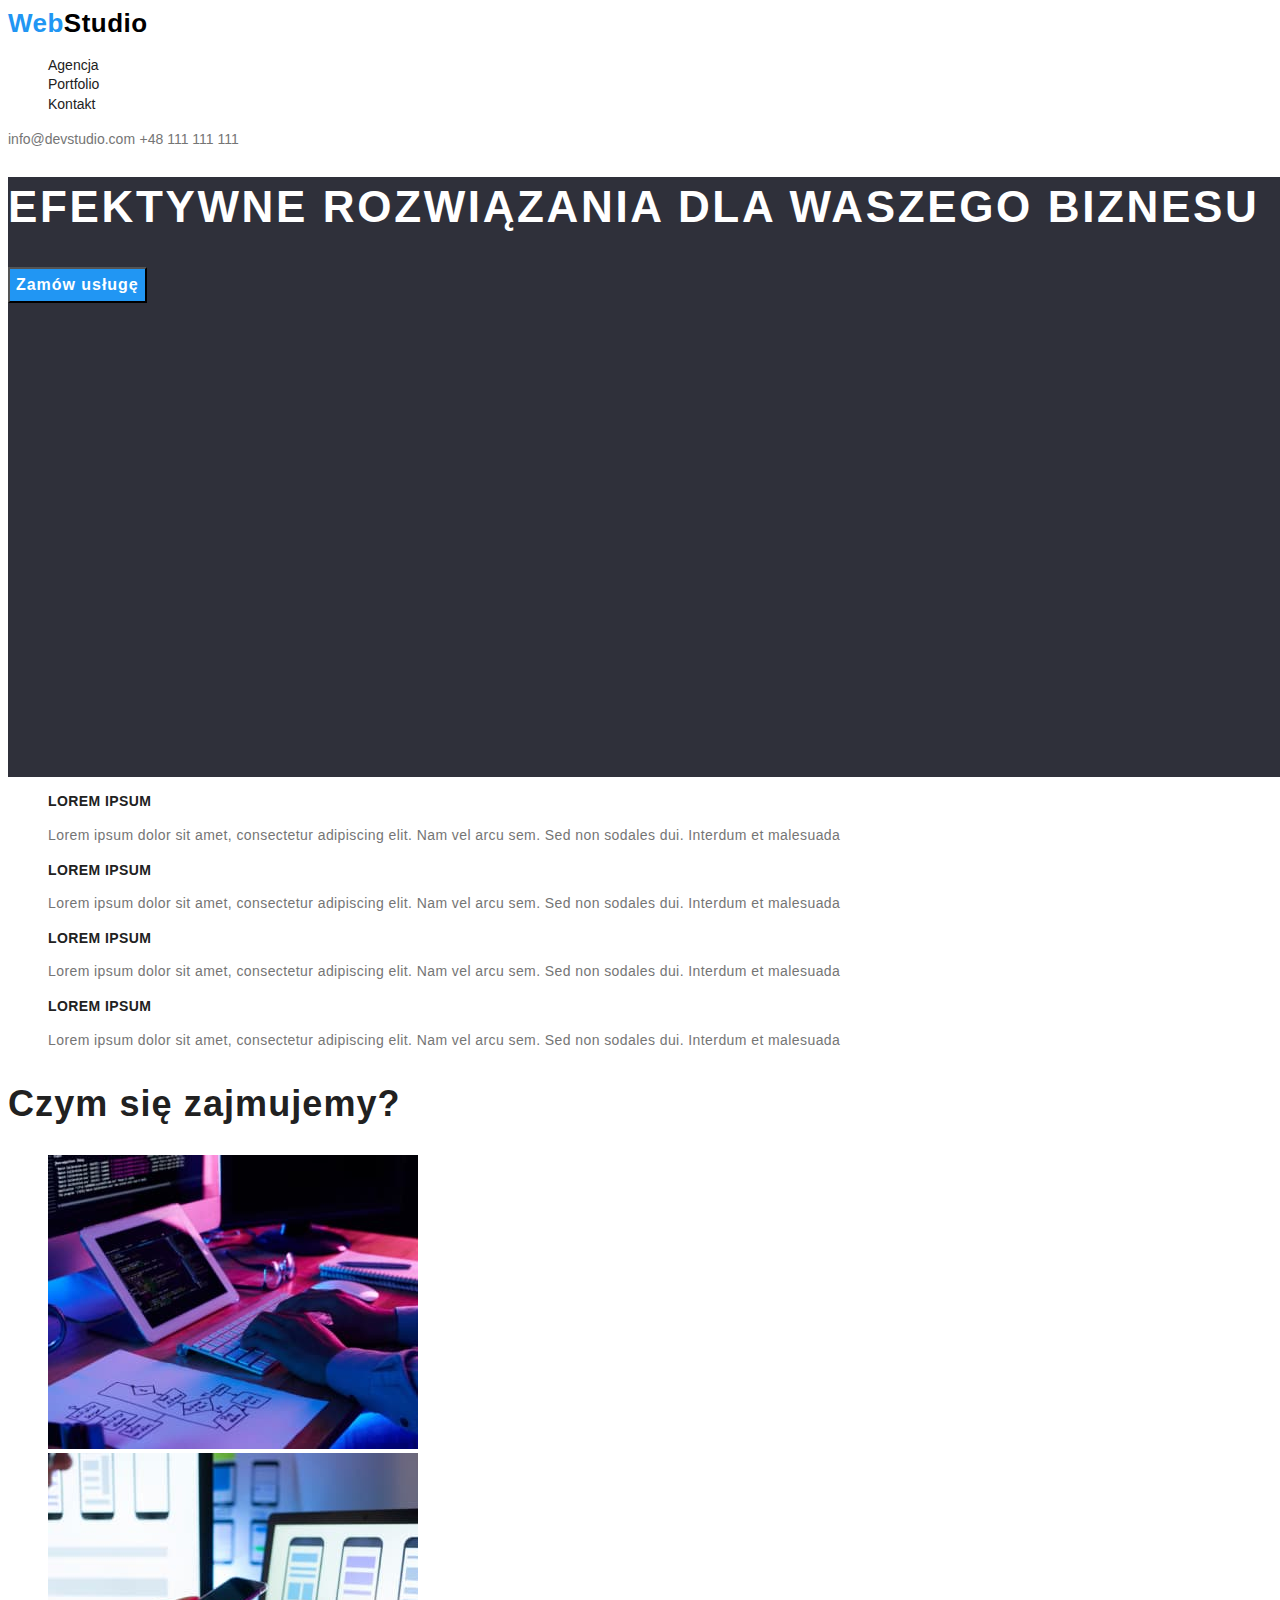
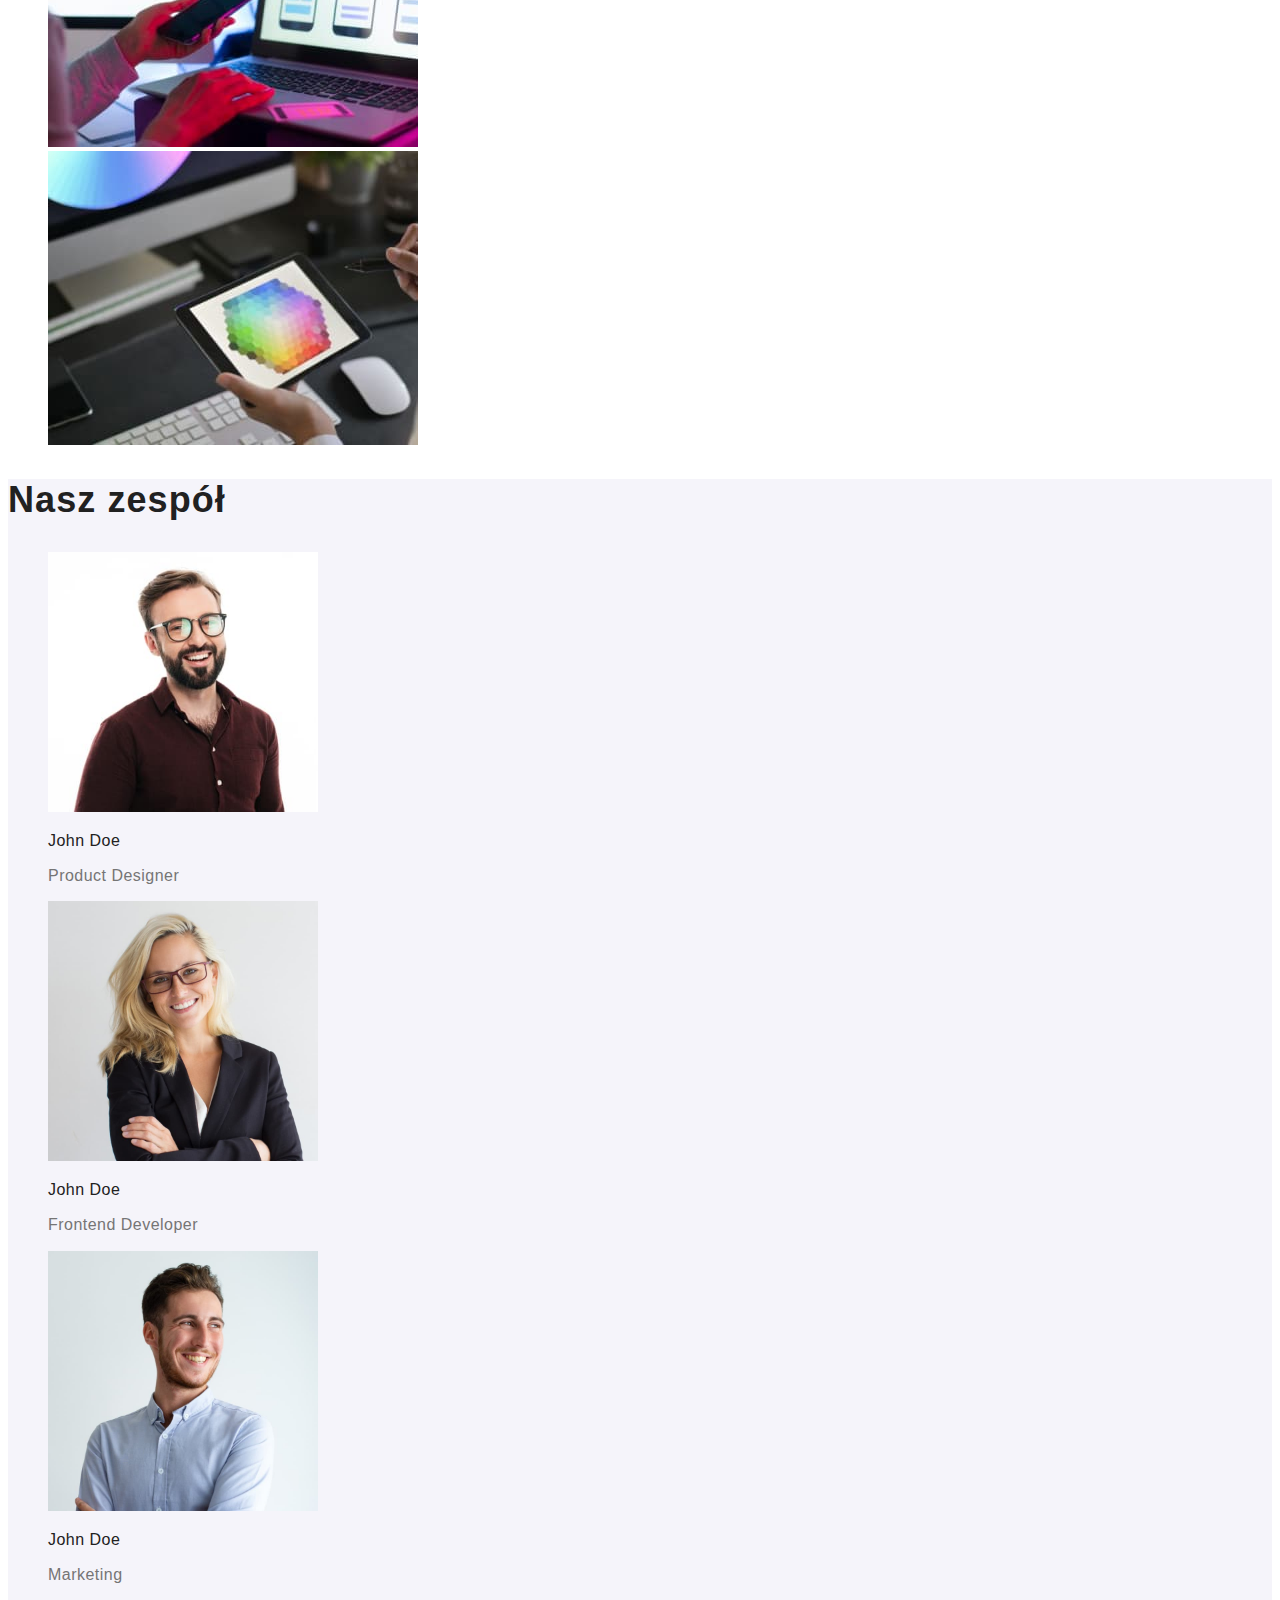
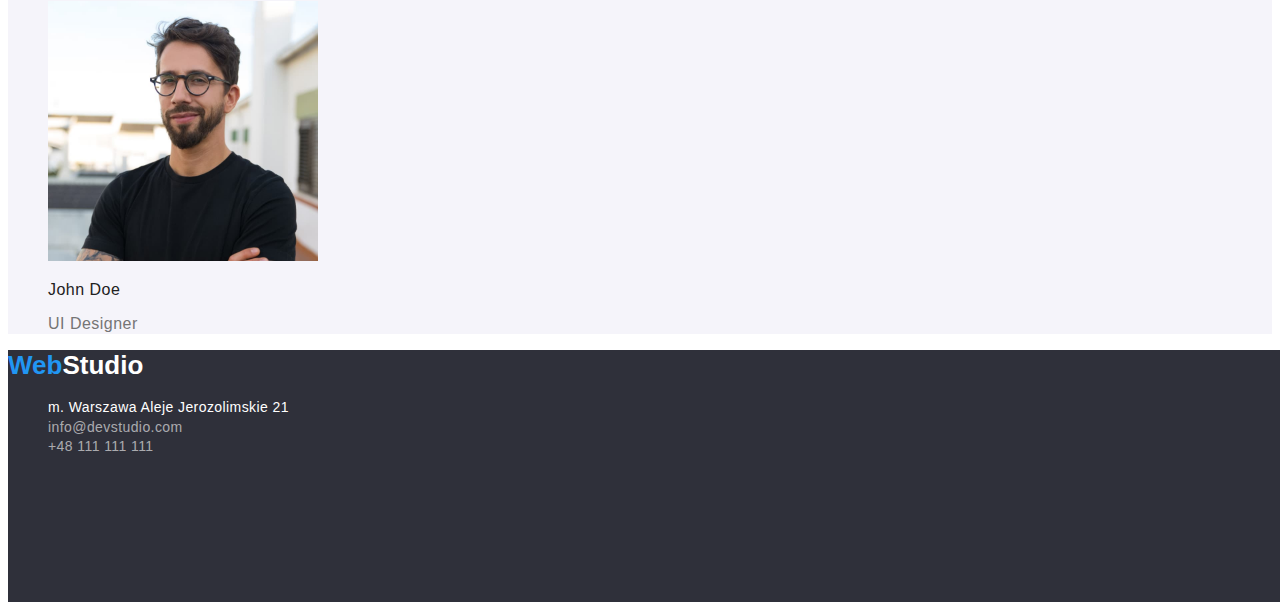
==== index.html @ f2c3e53a "Add files via upload" ====
<!DOCTYPE html>
<html lang="pl">
  <head>
    <meta charset="UTF-8" />
    <meta http-equiv="X-UA-Compatible" content="IE=edge" />
    <meta name="viewport" content="width=device-width, initial-scale=1.0" />
    <title>ROZWIĄZANIA DLA BIZNESU</title>
    <link rel="stylesheet" type="text/css" href="css/index.css" />
  </head>
  <body>
    <header">
      <a class="webstudio" href="#"
        ><span class="web">Web</span><span class="studio">Studio</span>
      </a>
      <nav>
        <ul>
          <li><a class="link nav-header" href="#">Agencja</a></li>
          <li>
            <a class="link nav-header" href="portfolio.html">Portfolio</a>
          </li>
          <li><a class="link nav-header" href="#">Kontakt</a></li>
        </ul>
      </nav>
      <a class="link contact-header" href="mail:info@devstudio.com"
        >info@devstudio.com</a
      >
      <a class="link contact-header" href="tel:48111111111">+48 111 111 111</a>
    </header>
    <main>
      <div class="background-top">
        <h1 class="title">EFEKTYWNE ROZWIĄZANIA DLA WASZEGO BIZNESU</h1>
        <button class="button type" type="button">Zamów usługę</button>
      </div>

      <div>
        <ul>
          <li>
            <p class="main-text">LOREM IPSUM</p>
            <p class="text">
              Lorem ipsum dolor sit amet, consectetur adipiscing elit. Nam vel
              arcu sem. Sed non sodales dui. Interdum et malesuada
            </p>
          </li>
          <li>
            <p class="main-text">LOREM IPSUM</p>
            <p class="text">
              Lorem ipsum dolor sit amet, consectetur adipiscing elit. Nam vel
              arcu sem. Sed non sodales dui. Interdum et malesuada
            </p>
          </li>
          <li>
            <p class="main-text">LOREM IPSUM</p>
            <p class="text">
              Lorem ipsum dolor sit amet, consectetur adipiscing elit. Nam vel
              arcu sem. Sed non sodales dui. Interdum et malesuada
            </p>
          </li>
          <li>
            <p class="main-text">LOREM IPSUM</p>
            <p class="text">
              Lorem ipsum dolor sit amet, consectetur adipiscing elit. Nam vel
              arcu sem. Sed non sodales dui. Interdum et malesuada
            </p>
          </li>
        </ul>
      </div>

      <div>
        <h2 class="second-h">Czym się zajmujemy?</h2>
        <ul>
          <li>
            <img
              src="images/foto_11.jpg"
              alt="programista pracujący przy swoim biurku"
              width="370"
              height="294"
            />
          </li>
          <li>
            <img
              src="images/foto_12.jpg"
              alt="projektant interfejsu użytkownika pracuje nad stworzeniem aplikacji na smartfona"
              width="370"
              height="294"
            />
          </li>
          <li>
            <img
              src="images/foto_13.jpg"
              alt="kreatywny projektant stron internetowych pracuje na tabelecie nad kolorystyczną grafiką"
              width="370"
              height="294"
            />
          </li>
        </ul>
      </div>

      <div class="crew-background-color">
        <h2 class="second-h">Nasz zespół</h2>
        <ul>
          <li>
            
            <img
              src="images/foto_21.jpg"
              alt="mężycznaw okularach"
              width="270"
              height="260"
            />
            
            <h3 class="name">John Doe</h3>
            <p class="company-position">Product Designer</p>
          </li>
          <li>
            <img
              src="images/foto_22.jpg"
              alt="Kobieta  w  okularach"
              width="270"
              height="260"
            />
            <h3 class="name">John Doe</h3>
            <p class="company-position">Frontend Developer</p>
          </li>
          <li>
            <img
              src="images/foto_23.jpg"
              alt="Uśmiechnięty mężczyzna"
              width="270"
              height="260"
            />
            <h3 class="name">John Doe</h3>
            <p class="company-position">Marketing</p>
          </li>
          <li>
            <img
              src="images/foto_24.jpg"
              alt="Mężczyzna o zawadiackim spojrzeniu"
              width="270"
              height="260"
            />
            <h3 class="name">John Doe</h3>
            <p class="company-position">UI Designer</p>
          
          </li>
        </ul>
       </div> 
    </main>

    <footer class="footer-color">
      <a href="#">
        <span class="web">Web</span><span class="studio-2">Studio</span>
      </a>
      <ul>
        <li>
          <address>
            <a
              class="link address"
              href="https://goo.gl/maps/n3HSszcndaVt4yHJ9?coh=178573&entry=tt"
              target="_blank"
              >m. Warszawa Aleje Jerozolimskie 21</a
            >
          </address>
        </li>
        <li>
          <a class="link info-footer" href="mail:info@devstudio.com"
            >info@devstudio.com</a
          >
        </li>
        <li>
          <a class="link info-footer" href="tel:48111111111">+48 111 111 111</a>
        </li>
      </ul>
    </footer>
  </body>
</html>
---- css/index.css ----
body {
  font-family: "Roboto", sans-serif;
  font-size: 16px;
  font-weight: 700;
  line-height: 1.2;
  background-color: var(--font-color3);
  color: var(--font-color);
}

ul {
  list-style-type: none;
}
a {
  text-decoration: none;
}

.link:focus {
  color: var(--font-hover-focus);
}
.link:hover {
  color: var(--font-hover-focus);
}

:root {
  --main-background-color: #e5e5e5;
  --second-background-color: #2f303a;
  --font-color: #212121;
  --font-color2: #757575;
  --font-color3: #ffffff;
  --font-hover-focus: #2196f3;
  --font-studio: #000000;
}

.webstudio {
  letter-spacing: 0.03em;
}
.web {
  color: #2196f3;
  font: "Raleway";
  font-size: 26px;
  font-weight: 700;
  line-height: 1.2;
}
.studio {
  color: var(--font-studio);
  font: "Raleway";
  font-size: 26px;
  font-weight: 700;
  line-height: 1.2;
}

.studio-2 {
  color: var(--font-color3);
  font: "Raleway";
  font-size: 26px;
  font-weight: 700;
  line-height: 1.2;
}
.nav-header {
  font-size: 14px;
  font-weight: 500;
  line-height: 1.17;
  color: var(--font-color);
  letter-spacing: 0.02;
}
.button {
  cursor: pointer;
}
.contact-header {
  font-size: 14px;
  font-weight: 500;
  line-height: 1.17;
  color: var(--font-color2);
  letter-spacing: 0.02;
}
.title {
  font-size: 44px;
  font-weight: 900;
  line-height: 1.36;
  color: var(--font-color3);
  letter-spacing: 0.06em;
}
.type {
  font-size: 16px;
  font-weight: 700;
  line-height: 1.88;
  color: var(--font-color3);
  background-color: var(--font-hover-focus);
  letter-spacing: 0.06em;
}
.main-text {
  font-size: 14px;
  font-weight: 700;
  line-height: 1.17;
  color: var(--font-color);
  letter-spacing: 0.03em;
}
.text {
  font-size: 14px;
  font-weight: 400;
  line-height: 1.71;
  color: var(--font-color2);
  letter-spacing: 0.03em;
}
.second-h {
  font-size: 36px;
  font-weight: 700;
  line-height: 1.18;
  color: var(--font-color);
  letter-spacing: 0.03em;
}
.name {
  font-size: 16px;
  font-weight: 500;
  line-height: 1.17;
  color: var(--font-color);
  letter-spacing: 0.03em;
}
.company-position {
  font-size: 16px;
  font-weight: 400;
  line-height: 1.17;
  color: var(--font-color2);
  letter-spacing: 0.03em;
}
.address {
  font-size: 14px;
  font-weight: 400;
  line-height: 1.71;
  color: var(--font-color3);
  font-style: normal;
  letter-spacing: 0.03em;
}
.info-footer {
  font-size: 14px;
  font-weight: 400;
  line-height: 1.71;
  color: rgba(255, 255, 255, 0.6);
  letter-spacing: 0.03em;
}
.offer {
  font-size: 18px;
  font-weight: 700;
  line-height: 2;
  color: var(--font-color);
  letter-spacing: 0.06em;
}
.type-service {
  font-size: 16px;
  font-weight: 400;
  line-height: 1.88;
  color: var(--font-color2);
  letter-spacing: 0.03em;
}
.link {
  font-size: 14;
  font-weight: 500;
  line-height: 1.17;
}

.button.data {
  font-size: 16;
  font-weight: 500;
  line-height: 1.62;
  color: var(--font-color);
  letter-spacing: 0.03em;
}

.button:focus {
  color: var(--font-color3);
  background-color: var(--font-hover-focus);
}
.button:hover {
  color: var(--font-color3);
  background-color: var(--font-hover-focus);
}

.footer-color {
  background-color: var(--second-background-color);
  width: 1600px;
  height: 252px;
}

.background-top {
  background-color: var(--second-background-color);
  width: 1600px;
  height: 600px;
}

.crew-background-color {
  background-color: #f5f4fa;
}
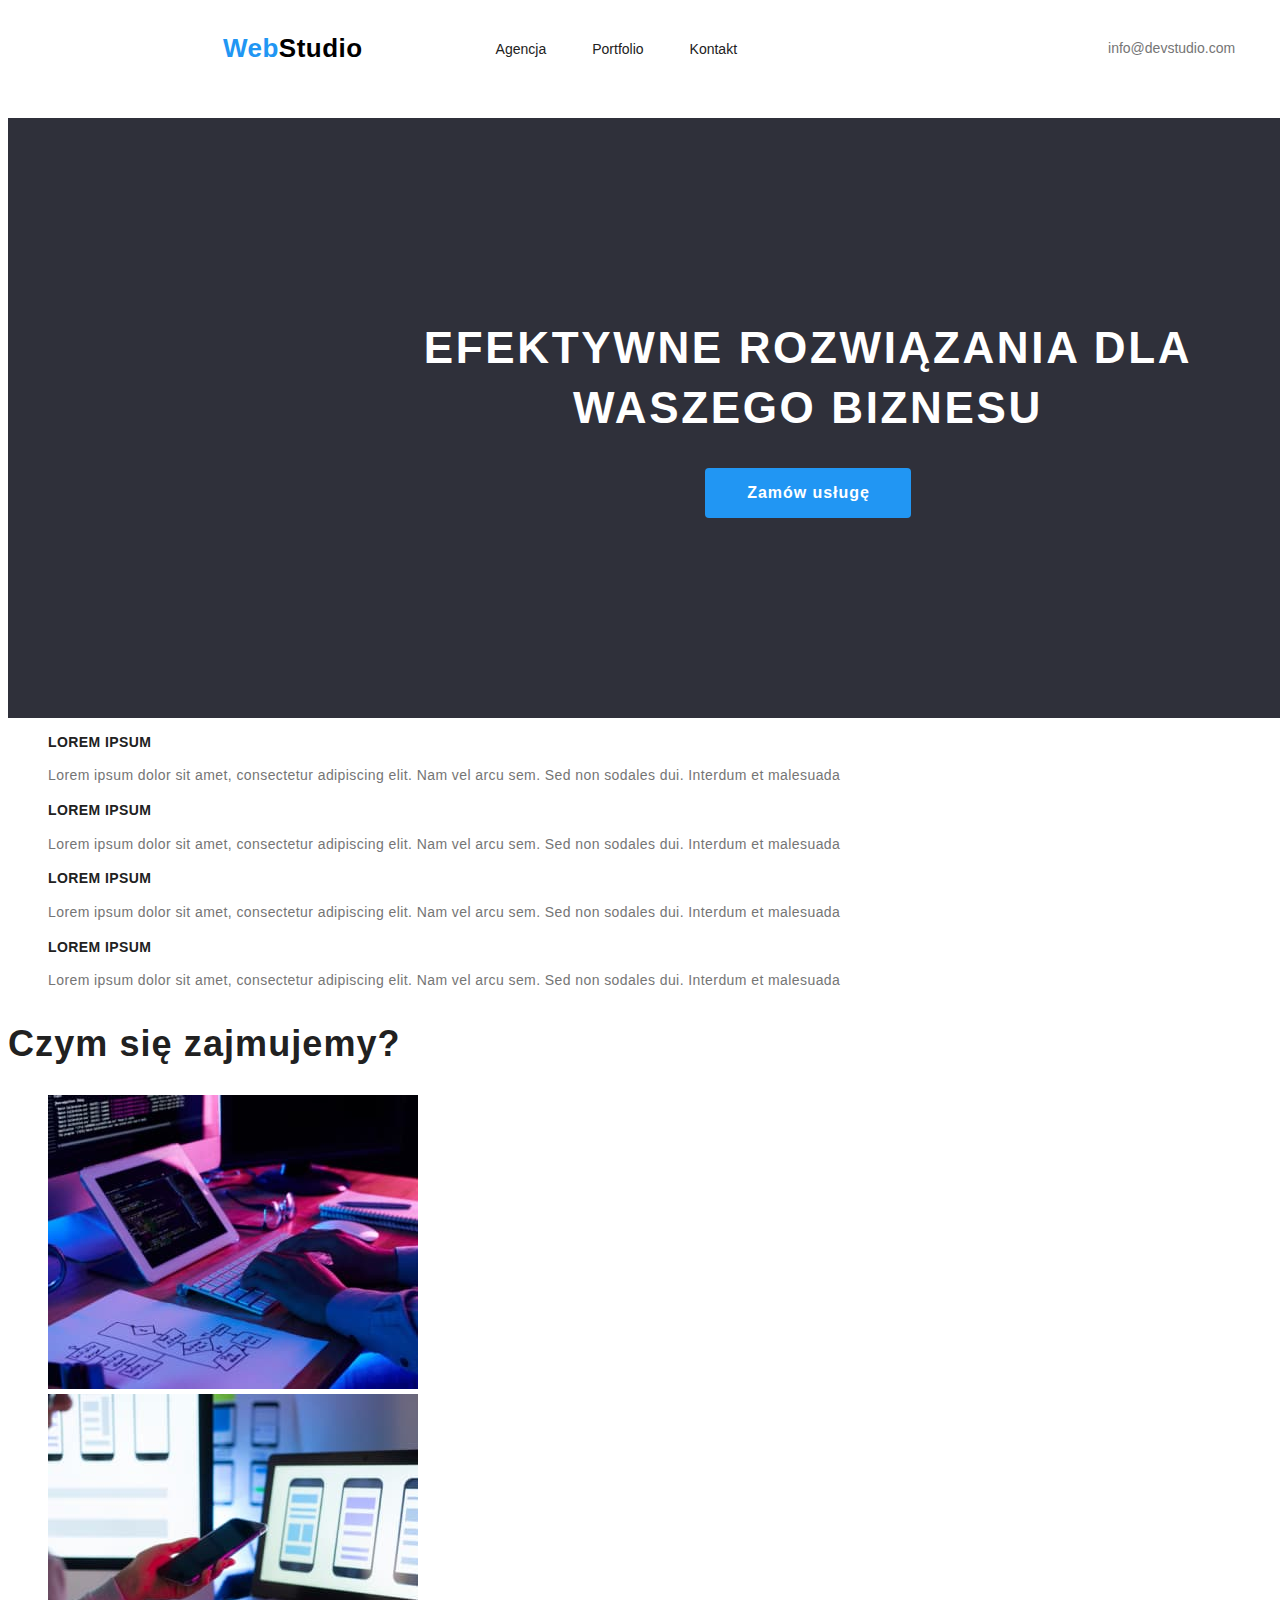
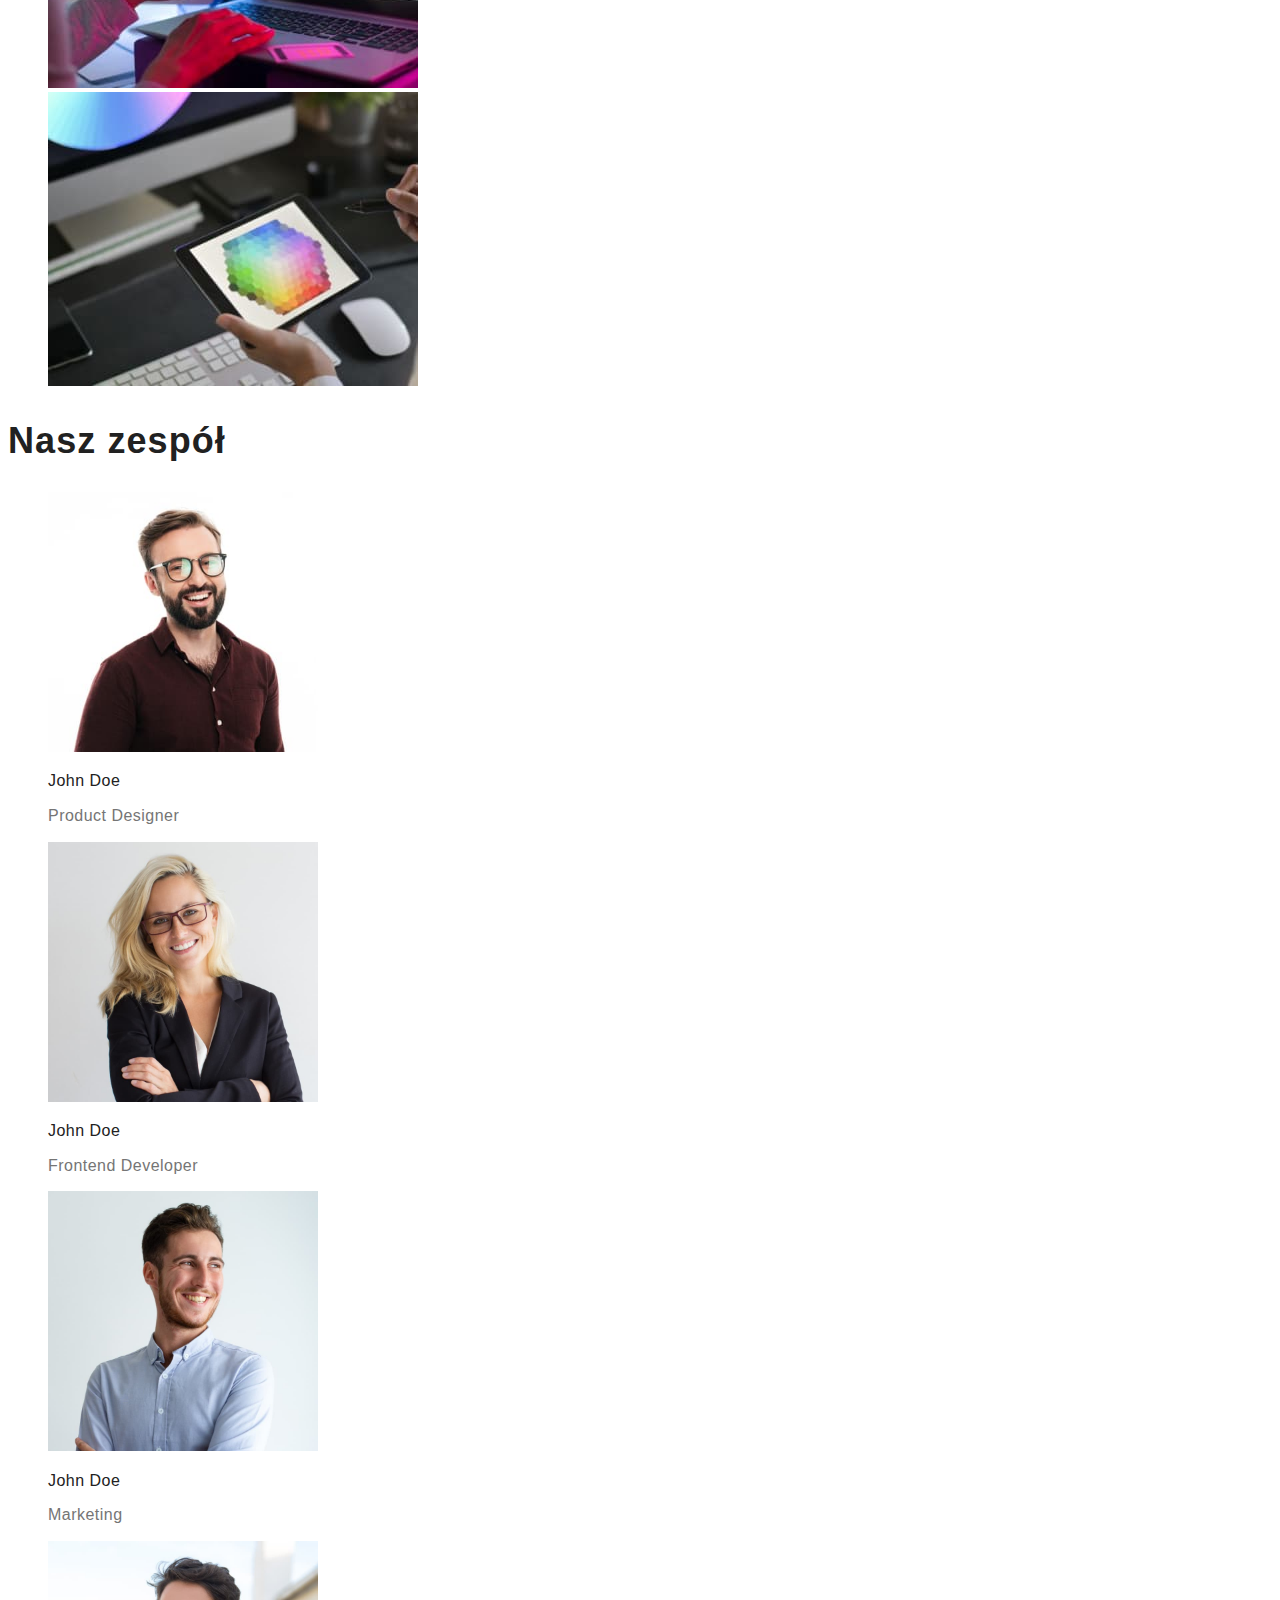
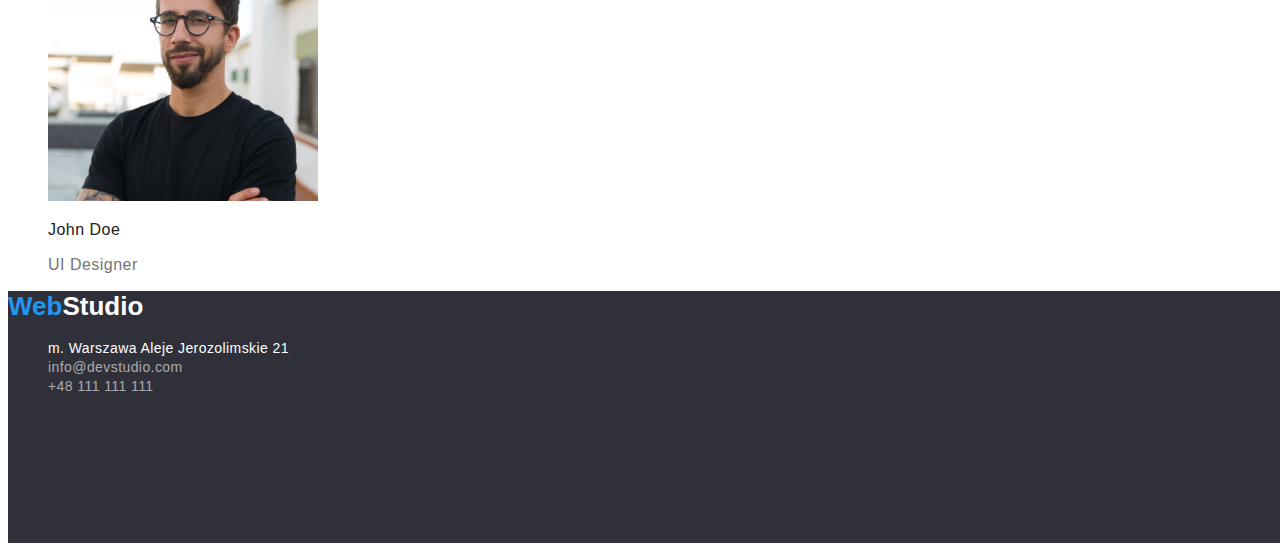
==== commit 2e011525: "31-may" ====
--- a/index.html
+++ b/index.html
@@ -6,34 +6,56 @@
     <meta name="viewport" content="width=device-width, initial-scale=1.0" />
     <title>ROZWIĄZANIA DLA BIZNESU</title>
     <link rel="stylesheet" type="text/css" href="css/index.css" />
+    <link
+      rel="stylesheet"
+      href="https://cdnjs.cloudflare.com/ajax/libs/modern-normalize/2.0.0/modern-normalize.min.css"
+      integrity="sha512-4xo8blKMVCiXpTaLzQSLSw3KFOVPWhm/TRtuPVc4WG6kUgjH6J03IBuG7JZPkcWMxJ5huwaBpOpnwYElP/m6wg=="
+      crossorigin="anonymous"
+      referrerpolicy="no-referrer"
+    />
   </head>
   <body>
-    <header">
-      <a class="webstudio" href="#"
-        ><span class="web">Web</span><span class="studio">Studio</span>
-      </a>
-      <nav>
-        <ul>
-          <li><a class="link nav-header" href="#">Agencja</a></li>
-          <li>
-            <a class="link nav-header" href="portfolio.html">Portfolio</a>
-          </li>
-          <li><a class="link nav-header" href="#">Kontakt</a></li>
-        </ul>
-      </nav>
-      <a class="link contact-header" href="mail:info@devstudio.com"
-        >info@devstudio.com</a
-      >
-      <a class="link contact-header" href="tel:48111111111">+48 111 111 111</a>
+  
+    <div class="container-1">
+      <div>
+        <header class="web-studio">
+          <a class="webstudio" href="#"
+          ><span class="web">Web</span><span class="studio">Studio</span>
+          </a>
+      </div>
+      
+      <div>
+          <ul class="navi">
+            <li><a class="link nav-header agency" href="#">Agencja</a></li>
+            <li>
+              <a class="link nav-header portfolio" href="portfolio.html"
+                >Portfolio</a
+              >
+            </li>
+            <li><a class="link nav-header contact" href="#">Kontakt</a></li>
+          </ul>
+      </div>
+      <div class="mail-phone">
+          <a class="link contact-header mail" href="mail:info@devstudio.com"
+            >info@devstudio.com</a
+          >
+          <a class="link contact-header phone" href="tel:48111111111"
+            >+48 111 111 111</a
+          >
+      </div>
     </header>
+    </div>
+    
+
     <main>
       <div class="background-top">
+        <div class="title-center">
         <h1 class="title">EFEKTYWNE ROZWIĄZANIA DLA WASZEGO BIZNESU</h1>
-        <button class="button type" type="button">Zamów usługę</button>
+        <button class="button type" type="button">Zamów usługę</button></div>
       </div>
 
       <div>
-        <ul>
+        <ul class="container-2">
           <li>
             <p class="main-text">LOREM IPSUM</p>
             <p class="text">
@@ -65,7 +87,7 @@
         </ul>
       </div>
 
-      <div>
+      <div class="container">
         <h2 class="second-h">Czym się zajmujemy?</h2>
         <ul>
           <li>
@@ -95,18 +117,17 @@
         </ul>
       </div>
 
-      <div class="crew-background-color">
+      <div class="crew-background-color container">
         <h2 class="second-h">Nasz zespół</h2>
         <ul>
           <li>
-            
             <img
               src="images/foto_21.jpg"
               alt="mężycznaw okularach"
               width="270"
               height="260"
             />
-            
+
             <h3 class="name">John Doe</h3>
             <p class="company-position">Product Designer</p>
           </li>
@@ -139,36 +160,39 @@
             />
             <h3 class="name">John Doe</h3>
             <p class="company-position">UI Designer</p>
-          
           </li>
         </ul>
-       </div> 
+      </div>
     </main>
 
-    <footer class="footer-color">
-      <a href="#">
-        <span class="web">Web</span><span class="studio-2">Studio</span>
-      </a>
-      <ul>
-        <li>
-          <address>
-            <a
-              class="link address"
-              href="https://goo.gl/maps/n3HSszcndaVt4yHJ9?coh=178573&entry=tt"
-              target="_blank"
-              >m. Warszawa Aleje Jerozolimskie 21</a
+    <div class="container">
+      <footer class="footer-color">
+        <a href="#">
+          <span class="web">Web</span><span class="studio-2">Studio</span>
+        </a>
+        <ul>
+          <li>
+            <address>
+              <a
+                class="link address"
+                href="https://goo.gl/maps/n3HSszcndaVt4yHJ9?coh=178573&entry=tt"
+                target="_blank"
+                >m. Warszawa Aleje Jerozolimskie 21</a
+              >
+            </address>
+          </li>
+          <li>
+            <a class="link info-footer" href="mail:info@devstudio.com"
+              >info@devstudio.com</a
             >
-          </address>
-        </li>
-        <li>
-          <a class="link info-footer" href="mail:info@devstudio.com"
-            >info@devstudio.com</a
-          >
-        </li>
-        <li>
-          <a class="link info-footer" href="tel:48111111111">+48 111 111 111</a>
-        </li>
-      </ul>
-    </footer>
+          </li>
+          <li>
+            <a class="link info-footer" href="tel:48111111111"
+              >+48 111 111 111</a
+            >
+          </li>
+        </ul>
+      </footer>
+    </div>
   </body>
 </html>
--- a/css/index.css
+++ b/css/index.css
@@ -5,6 +5,7 @@
   line-height: 1.2;
   background-color: var(--font-color3);
   color: var(--font-color);
+  max-width: 1600px;
 }
 
 ul {
@@ -33,6 +34,11 @@
 
 .webstudio {
   letter-spacing: 0.03em;
+  display: flex;
+  justify-content: flex-start;
+  padding-left: 0px;
+  margin-right: 93px;
+  
 }
 .web {
   color: #2196f3;
@@ -72,6 +78,8 @@
   line-height: 1.17;
   color: var(--font-color2);
   letter-spacing: 0.02;
+  display: flex;
+  justify-content: flex-end;
 }
 .title {
   font-size: 44px;
@@ -79,6 +87,11 @@
   line-height: 1.36;
   color: var(--font-color3);
   letter-spacing: 0.06em;
+  max-width: 800px;
+  margin-right: auto;
+  margin-left: auto;
+  margin-bottom: auto;
+  padding-top: 200px;
 }
 .type {
   font-size: 16px;
@@ -87,6 +100,11 @@
   color: var(--font-color3);
   background-color: var(--font-hover-focus);
   letter-spacing: 0.06em;
+  border-radius: 4px;
+  border-style: none;
+  padding: 10px 41px 10px 42px;
+  margin-top: 30px;
+  margin
 }
 .main-text {
   font-size: 14px;
@@ -94,6 +112,8 @@
   line-height: 1.17;
   color: var(--font-color);
   letter-spacing: 0.03em;
+  
+  
 }
 .text {
   font-size: 14px;
@@ -101,6 +121,8 @@
   line-height: 1.71;
   color: var(--font-color2);
   letter-spacing: 0.03em;
+  
+  
 }
 .second-h {
   font-size: 36px;
@@ -158,12 +180,22 @@
   line-height: 1.17;
 }
 
-.button.data {
+.button-data {
   font-size: 16;
   font-weight: 500;
   line-height: 1.62;
   color: var(--font-color);
   letter-spacing: 0.03em;
+  border-radius: 4px;
+  border-style: none;
+}
+
+.button-data:hover {
+  box-shadow: 0px 4px 4px rgba(0, 0, 0, 0.25);
+}
+
+.button-data:focus {
+  box-shadow: 0px 4px 4px rgba(0, 0, 0, 0.25);
 }
 
 .button:focus {
@@ -185,8 +217,57 @@
   background-color: var(--second-background-color);
   width: 1600px;
   height: 600px;
-}
-
-.crew-background-color {
-  background-color: #f5f4fa;
-}
+  margin-right: auto;
+  margin-left: auto;
+  text-align: center;
+  justify-content: center;
+  padding-top: 0px;
+}
+
+.container-1 {
+  width: 1200px;
+  
+  align-items: center;
+  display: flex;
+  text-align: center;
+  border-bottom: 1px;
+  border-color: #ececec;
+  margin-left:215px;
+  margin-right:185px;
+}
+
+.navi {
+  display: flex;
+}
+
+.mail-phone {
+  display: flex;
+}
+
+.portfolio {
+  margin-left: 46px;
+  margin-right: 46px;
+}
+
+.mail {
+  margin-left: 371px;
+  margin-right: 50px;
+  margin-top: 32px;
+  margin-bottom: 32px;
+
+ 
+}
+
+.phone{
+  margin-top: 32px;
+  margin-bottom: 32px;
+  
+}
+
+.conteiner-2{
+  width: 1200px;
+  margin:0 auto;
+  display: flex ;
+  justify-content: space-around;
+}
+
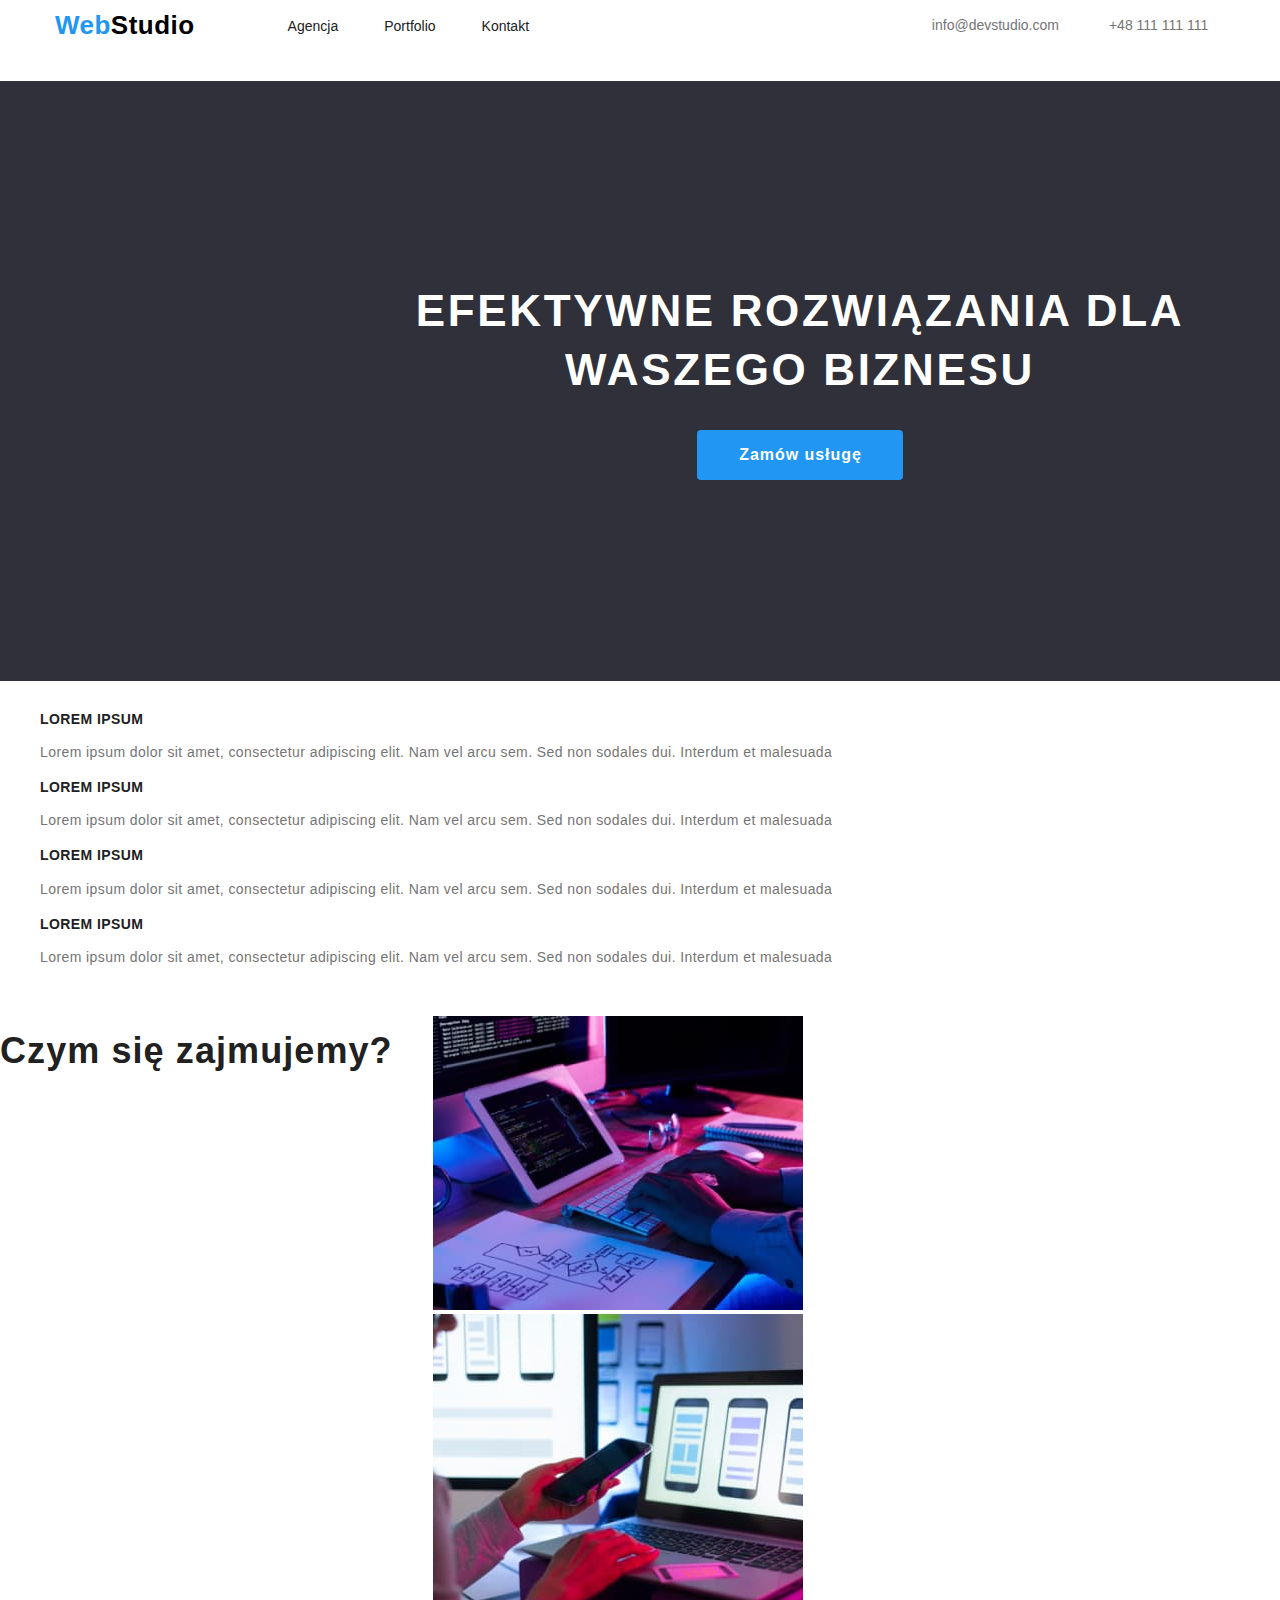
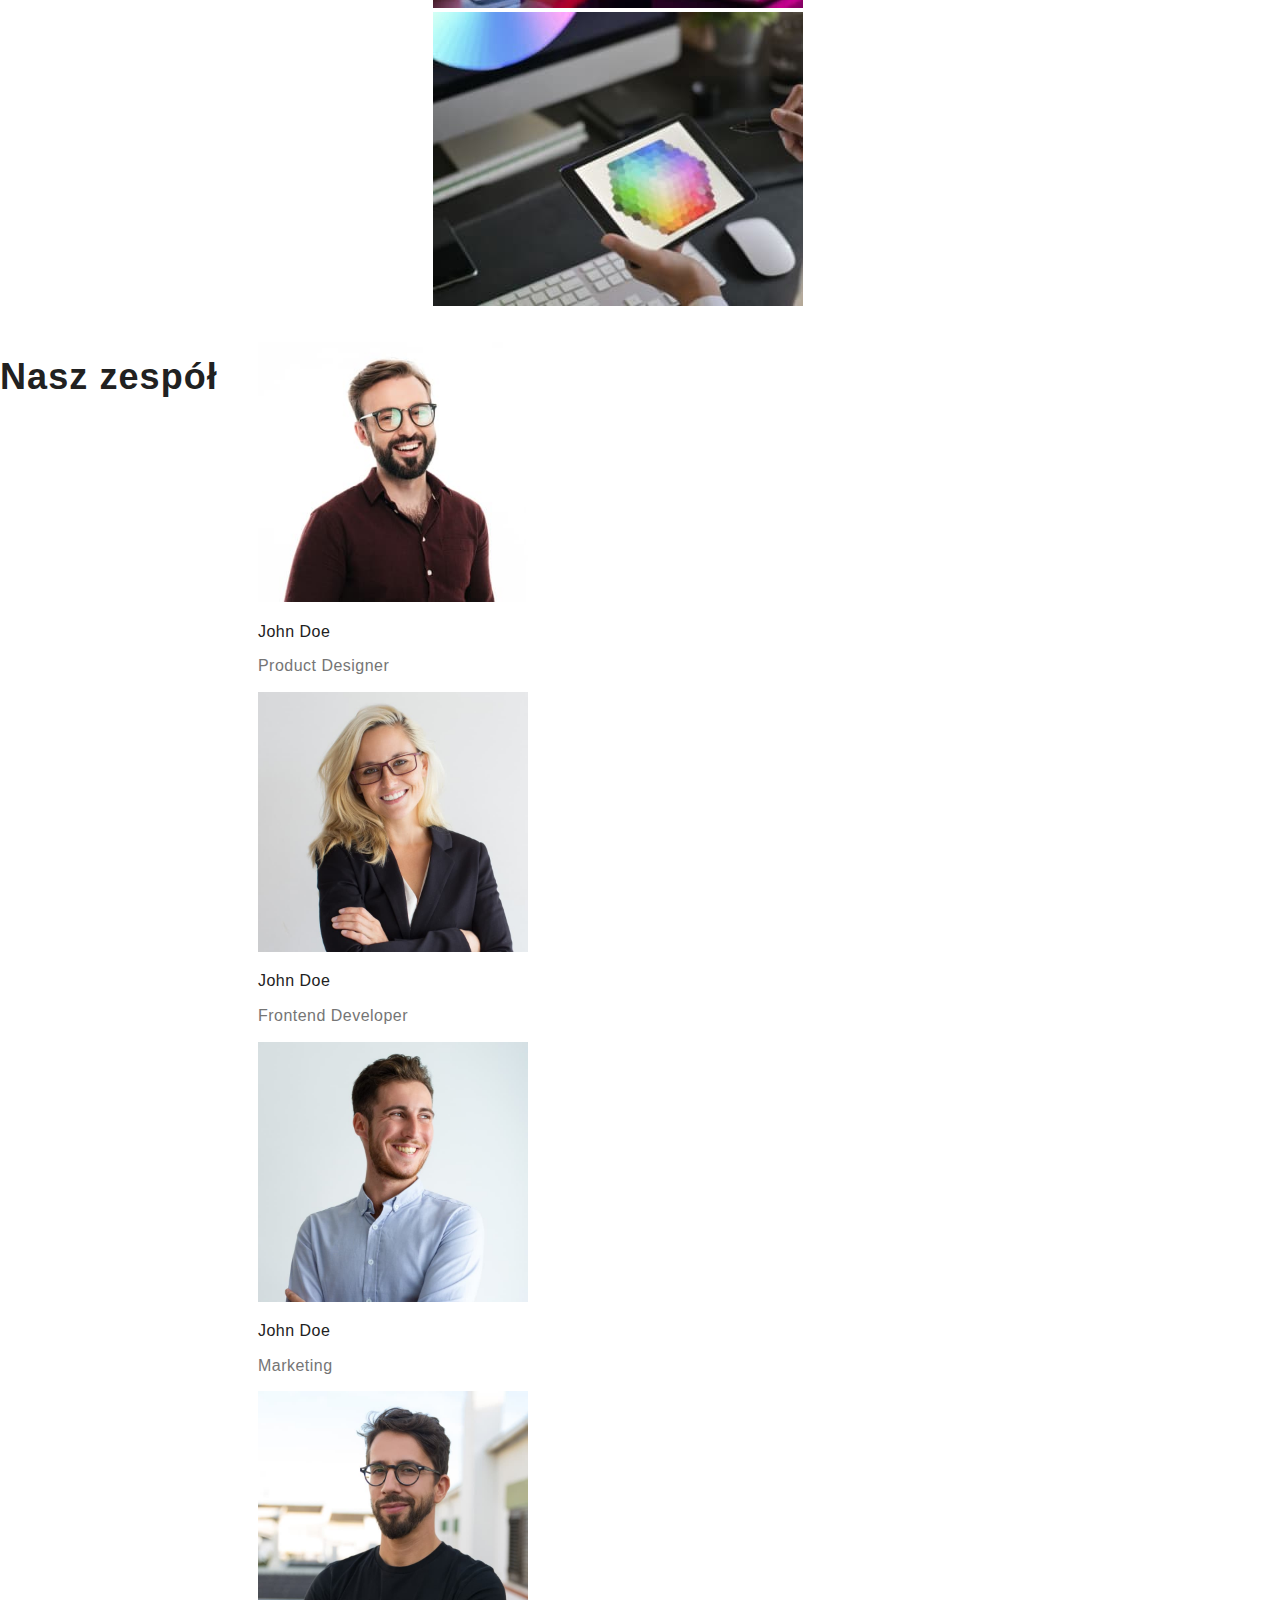
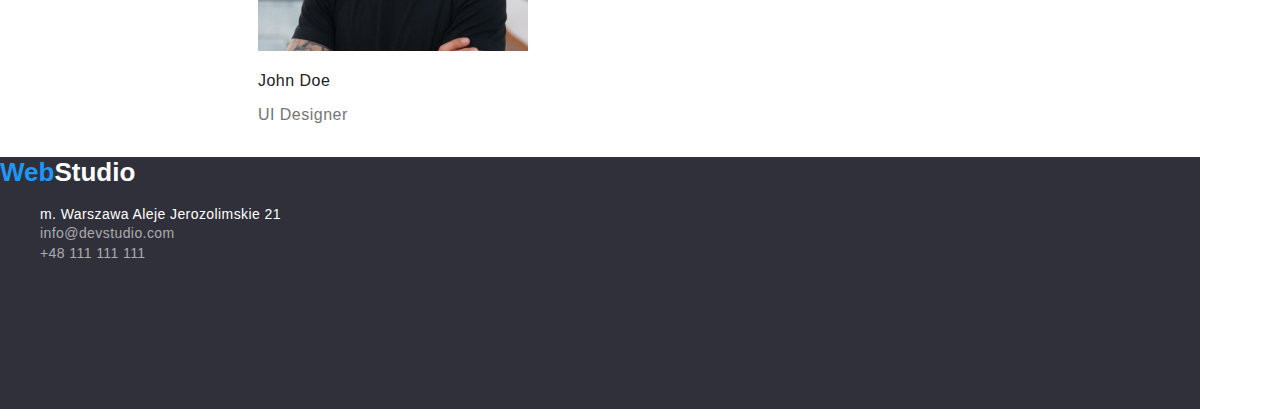
==== commit 0e162ba0: "header" ====
--- a/index.html
+++ b/index.html
@@ -16,7 +16,7 @@
   </head>
   <body>
   
-    <div class="container-1">
+    <div class="container header">
       <div>
         <header class="web-studio">
           <a class="webstudio" href="#"
@@ -35,7 +35,7 @@
             <li><a class="link nav-header contact" href="#">Kontakt</a></li>
           </ul>
       </div>
-      <div class="mail-phone">
+      <div class="mail-phone header">
           <a class="link contact-header mail" href="mail:info@devstudio.com"
             >info@devstudio.com</a
           >
@@ -54,8 +54,8 @@
         <button class="button type" type="button">Zamów usługę</button></div>
       </div>
 
-      <div>
-        <ul class="container-2">
+      <div class="container">
+        <ul class="lorem-ipsum">
           <li>
             <p class="main-text">LOREM IPSUM</p>
             <p class="text">
--- a/css/index.css
+++ b/css/index.css
@@ -5,7 +5,9 @@
   line-height: 1.2;
   background-color: var(--font-color3);
   color: var(--font-color);
-  max-width: 1600px;
+  margin: 0 auto;
+  
+ 
 }
 
 ul {
@@ -32,12 +34,14 @@
   --font-studio: #000000;
 }
 
-.webstudio {
-  letter-spacing: 0.03em;
-  display: flex;
-  justify-content: flex-start;
-  padding-left: 0px;
-  margin-right: 93px;
+.web-studio {
+  letter-spacing: 0.03em;
+  display: flex;
+  
+  
+  padding-left: 15px;
+  padding-right: 93px;
+  
   
 }
 .web {
@@ -46,6 +50,8 @@
   font-size: 26px;
   font-weight: 700;
   line-height: 1.2;
+ padding-top; 24px;
+  padding-bottom:25px;
 }
 .studio {
   color: var(--font-studio);
@@ -53,6 +59,8 @@
   font-size: 26px;
   font-weight: 700;
   line-height: 1.2;
+
+   
 }
 
 .studio-2 {
@@ -61,7 +69,51 @@
   font-size: 26px;
   font-weight: 700;
   line-height: 1.2;
-}
+  
+}
+
+.navi{
+  display: flex;
+  padding-left: 0px;
+
+}
+
+.agency{
+  padding-right: 46px;
+
+ 
+}
+
+.portfolio{
+  padding-right: 46px;
+
+}
+
+
+.phone{
+  
+  padding-left:50px;
+
+}
+
+.mail-phone{
+  display: flex;
+  padding-left: 371px;
+  
+}
+
+.header{
+  display:flex;
+  align-items: center;
+  margin:0 auto;
+ 
+ 
+  border-button: 1px #ececec;
+  
+}
+
+
+
 .nav-header {
   font-size: 14px;
   font-weight: 500;
@@ -78,8 +130,8 @@
   line-height: 1.17;
   color: var(--font-color2);
   letter-spacing: 0.02;
-  display: flex;
-  justify-content: flex-end;
+  
+  
 }
 .title {
   font-size: 44px;
@@ -217,57 +269,22 @@
   background-color: var(--second-background-color);
   width: 1600px;
   height: 600px;
-  margin-right: auto;
-  margin-left: auto;
+  
+  
+  
   text-align: center;
   justify-content: center;
   padding-top: 0px;
 }
 
-.container-1 {
+.container{
   width: 1200px;
-  
-  align-items: center;
-  display: flex;
-  text-align: center;
-  border-bottom: 1px;
-  border-color: #ececec;
-  margin-left:215px;
-  margin-right:185px;
-}
-
-.navi {
-  display: flex;
-}
-
-.mail-phone {
-  display: flex;
-}
-
-.portfolio {
-  margin-left: 46px;
-  margin-right: 46px;
-}
-
-.mail {
-  margin-left: 371px;
-  margin-right: 50px;
-  margin-top: 32px;
-  margin-bottom: 32px;
-
- 
-}
-
-.phone{
-  margin-top: 32px;
-  margin-bottom: 32px;
-  
-}
-
-.conteiner-2{
-  width: 1200px;
-  margin:0 auto;
-  display: flex ;
-  justify-content: space-around;
-}
-
+  display: flex;
+}
+
+
+
+
+
+
+
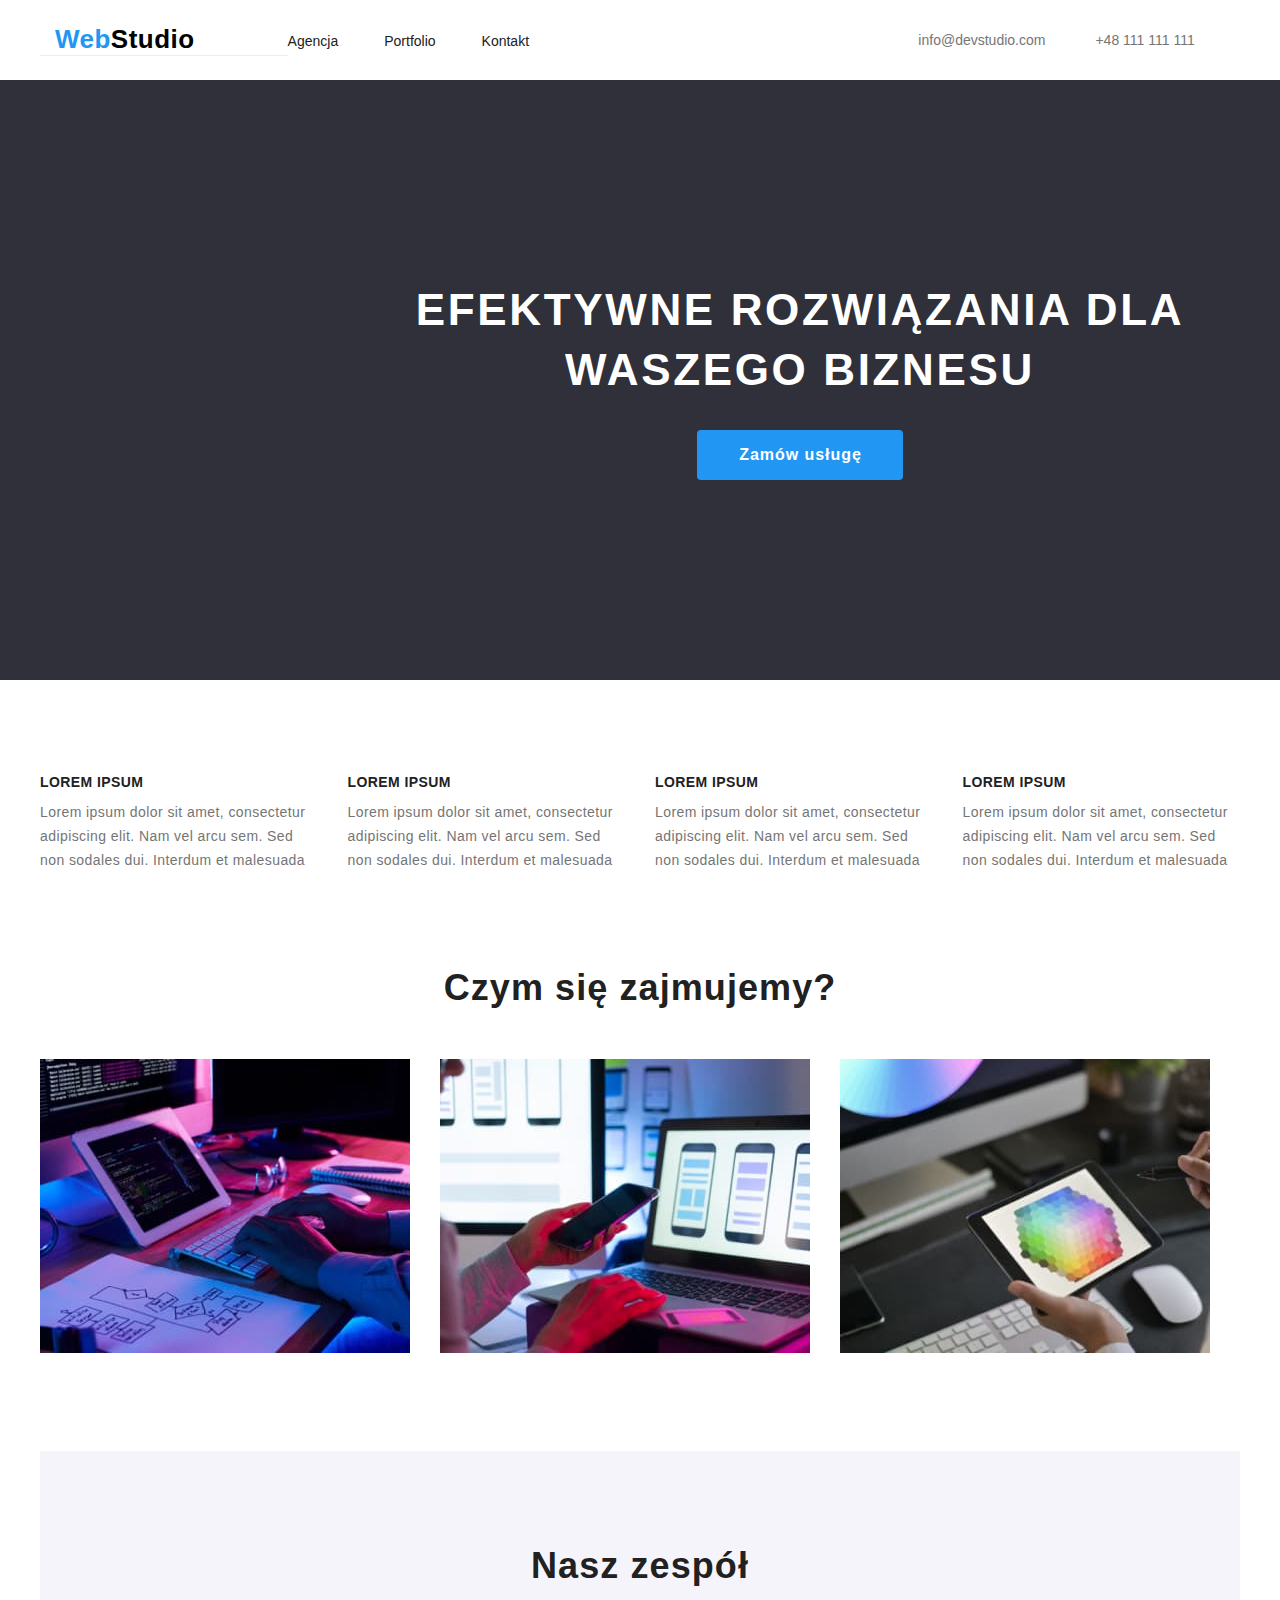
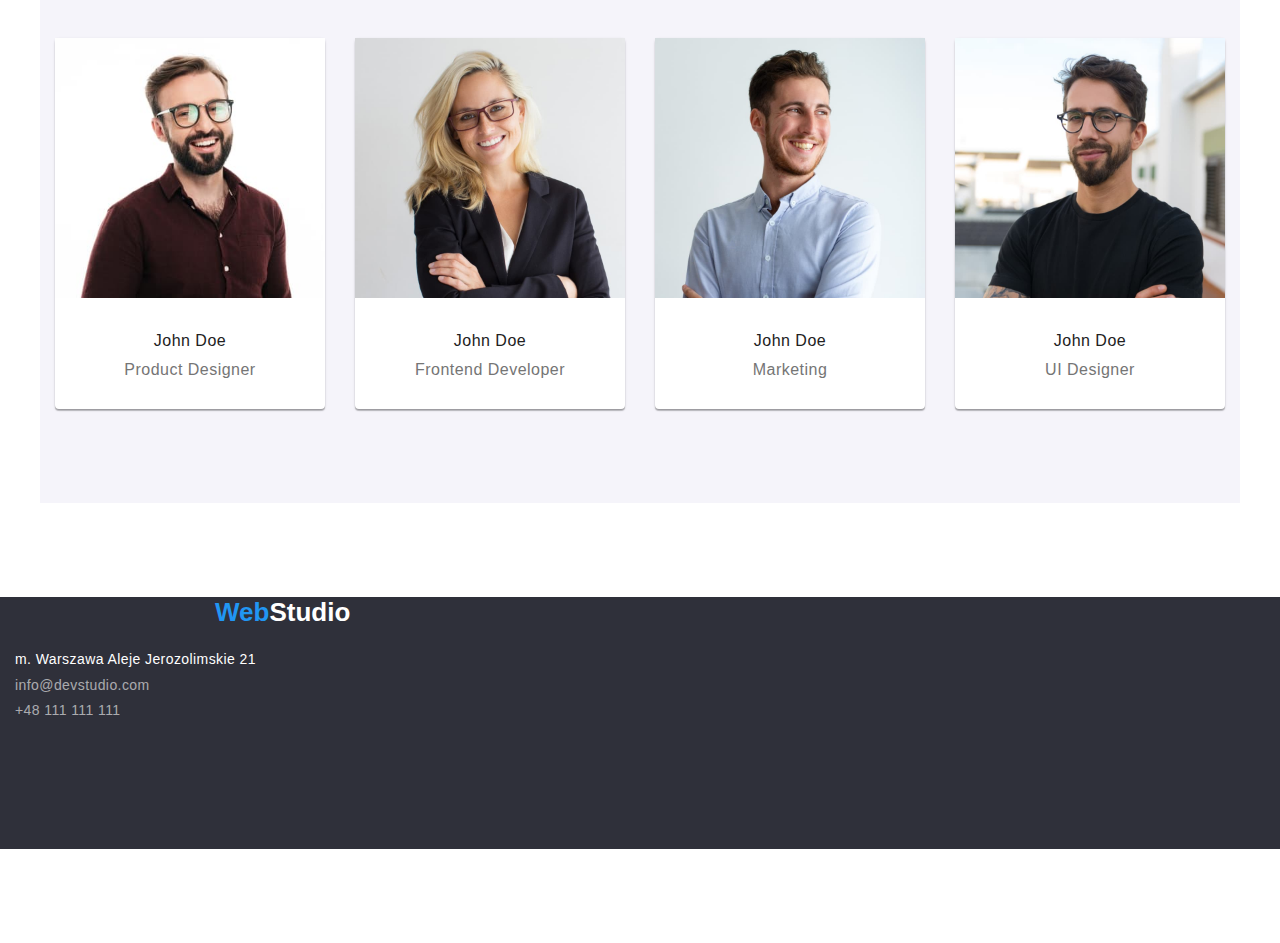
==== commit b707df94: "go" ====
--- a/index.html
+++ b/index.html
@@ -54,44 +54,44 @@
         <button class="button type" type="button">Zamów usługę</button></div>
       </div>
 
-      <div class="container">
-        <ul class="lorem-ipsum">
-          <li>
-            <p class="main-text">LOREM IPSUM</p>
-            <p class="text">
-              Lorem ipsum dolor sit amet, consectetur adipiscing elit. Nam vel
-              arcu sem. Sed non sodales dui. Interdum et malesuada
-            </p>
-          </li>
-          <li>
-            <p class="main-text">LOREM IPSUM</p>
-            <p class="text">
-              Lorem ipsum dolor sit amet, consectetur adipiscing elit. Nam vel
-              arcu sem. Sed non sodales dui. Interdum et malesuada
-            </p>
-          </li>
-          <li>
-            <p class="main-text">LOREM IPSUM</p>
-            <p class="text">
-              Lorem ipsum dolor sit amet, consectetur adipiscing elit. Nam vel
-              arcu sem. Sed non sodales dui. Interdum et malesuada
-            </p>
-          </li>
-          <li>
-            <p class="main-text">LOREM IPSUM</p>
-            <p class="text">
-              Lorem ipsum dolor sit amet, consectetur adipiscing elit. Nam vel
-              arcu sem. Sed non sodales dui. Interdum et malesuada
-            </p>
-          </li>
-        </ul>
-      </div>
-
-      <div class="container">
-        <h2 class="second-h">Czym się zajmujemy?</h2>
-        <ul>
-          <li>
-            <img
+      <div class=" wrapper">
+        <ul class="lorem-ipsum container">
+          <li>
+            <p class="main-text">LOREM IPSUM</p>
+            <p class="text">
+              Lorem ipsum dolor sit amet, consectetur adipiscing elit. Nam vel
+              arcu sem. Sed non sodales dui. Interdum et malesuada
+            </p>
+          </li>
+          <li>
+            <p class="main-text">LOREM IPSUM</p>
+            <p class="text">
+              Lorem ipsum dolor sit amet, consectetur adipiscing elit. Nam vel
+              arcu sem. Sed non sodales dui. Interdum et malesuada
+            </p>
+          </li>
+          <li>
+            <p class="main-text">LOREM IPSUM</p>
+            <p class="text">
+              Lorem ipsum dolor sit amet, consectetur adipiscing elit. Nam vel
+              arcu sem. Sed non sodales dui. Interdum et malesuada
+            </p>
+          </li>
+          <li>
+            <p class="main-text">LOREM IPSUM</p>
+            <p class="text">
+              Lorem ipsum dolor sit amet, consectetur adipiscing elit. Nam vel
+              arcu sem. Sed non sodales dui. Interdum et malesuada
+            </p>
+          </li>
+        </ul>
+      </div>
+
+      <div class="wrapper">
+        <h2 class="second-h container">Czym się zajmujemy?</h2>
+        <ul class="container what-we-do ">
+          <li>
+            <img 
               src="images/foto_11.jpg"
               alt="programista pracujący przy swoim biurku"
               width="370"
@@ -99,7 +99,7 @@
             />
           </li>
           <li>
-            <img
+            <img 
               src="images/foto_12.jpg"
               alt="projektant interfejsu użytkownika pracuje nad stworzeniem aplikacji na smartfona"
               width="370"
@@ -107,7 +107,7 @@
             />
           </li>
           <li>
-            <img
+            <img 
               src="images/foto_13.jpg"
               alt="kreatywny projektant stron internetowych pracuje na tabelecie nad kolorystyczną grafiką"
               width="370"
@@ -118,8 +118,10 @@
       </div>
 
       <div class="crew-background-color container">
+        <div class="wrapper ">
         <h2 class="second-h">Nasz zespół</h2>
-        <ul>
+        <ul class="crew">
+          <div class="people-bcolor">
           <li>
             <img
               src="images/foto_21.jpg"
@@ -127,10 +129,12 @@
               width="270"
               height="260"
             />
-
+          
             <h3 class="name">John Doe</h3>
             <p class="company-position">Product Designer</p>
           </li>
+        </div>
+        <div class="people-bcolor">
           <li>
             <img
               src="images/foto_22.jpg"
@@ -141,6 +145,8 @@
             <h3 class="name">John Doe</h3>
             <p class="company-position">Frontend Developer</p>
           </li>
+          </div>
+          <div class="people-bcolor">
           <li>
             <img
               src="images/foto_23.jpg"
@@ -151,6 +157,8 @@
             <h3 class="name">John Doe</h3>
             <p class="company-position">Marketing</p>
           </li>
+          </div>
+          <div class="people-bcolor">
           <li>
             <img
               src="images/foto_24.jpg"
@@ -161,16 +169,21 @@
             <h3 class="name">John Doe</h3>
             <p class="company-position">UI Designer</p>
           </li>
-        </ul>
+          </div>
+        </ul>
+        </div>
       </div>
     </main>
 
-    <div class="container">
+    <div class="wrapper">
       <footer class="footer-color">
+        <div class="container">
         <a href="#">
           <span class="web">Web</span><span class="studio-2">Studio</span>
         </a>
-        <ul>
+        </div>
+        <div>
+        <ul class="address-footer conteiner">
           <li>
             <address>
               <a
@@ -182,7 +195,7 @@
             </address>
           </li>
           <li>
-            <a class="link info-footer" href="mail:info@devstudio.com"
+            <a class="link info-footer mail-footer" href="mail:info@devstudio.com"
               >info@devstudio.com</a
             >
           </li>
@@ -192,6 +205,8 @@
             >
           </li>
         </ul>
+        </div>
+        </div>
       </footer>
     </div>
   </body>
--- a/css/index.css
+++ b/css/index.css
@@ -1,3 +1,7 @@
+* {
+  margin: 0;
+  padding: 0;
+}
 body {
   font-family: "Roboto", sans-serif;
   font-size: 16px;
@@ -5,9 +9,6 @@
   line-height: 1.2;
   background-color: var(--font-color3);
   color: var(--font-color);
-  margin: 0 auto;
-  
- 
 }
 
 ul {
@@ -27,6 +28,7 @@
 :root {
   --main-background-color: #e5e5e5;
   --second-background-color: #2f303a;
+
   --font-color: #212121;
   --font-color2: #757575;
   --font-color3: #ffffff;
@@ -37,12 +39,8 @@
 .web-studio {
   letter-spacing: 0.03em;
   display: flex;
-  
-  
-  padding-left: 15px;
+
   padding-right: 93px;
-  
-  
 }
 .web {
   color: #2196f3;
@@ -50,8 +48,9 @@
   font-size: 26px;
   font-weight: 700;
   line-height: 1.2;
- padding-top; 24px;
-  padding-bottom:25px;
+  padding-left: 15px;
+
+  padding-top: 60px;
 }
 .studio {
   color: var(--font-studio);
@@ -59,8 +58,6 @@
   font-size: 26px;
   font-weight: 700;
   line-height: 1.2;
-
-   
 }
 
 .studio-2 {
@@ -69,50 +66,76 @@
   font-size: 26px;
   font-weight: 700;
   line-height: 1.2;
-  
-}
-
-.navi{
+  padding-top: 60px;
+}
+
+.navi {
   display: flex;
   padding-left: 0px;
-
-}
-
-.agency{
+}
+
+.agency {
   padding-right: 46px;
-
- 
-}
-
-.portfolio{
+}
+
+.portfolio {
   padding-right: 46px;
-
-}
-
-
-.phone{
-  
-  padding-left:50px;
-
-}
-
-.mail-phone{
-  display: flex;
-  padding-left: 371px;
-  
-}
-
-.header{
-  display:flex;
+}
+
+.contact {
+  padding-right: 371px;
+}
+
+.phone {
+  padding-left: 50px;
+  padding-right: 27px;
+  padding-top: 32px;
+  padding-bottom: 32px;
+}
+
+.mail-phone {
+  display: flex;
+}
+
+.header {
+  display: flex;
   align-items: center;
-  margin:0 auto;
- 
- 
-  border-button: 1px #ececec;
-  
-}
-
-
+  margin: 0 auto;
+}
+
+header {
+  border-bottom: 1px solid #ececec;
+}
+.lorem-ipsum {
+  display: flex;
+  gap: 30px;
+  padding-left: 15px;
+  padding-right: 15px;
+}
+
+.what-we-do {
+  display: flex;
+  gap: 30px;
+  padding-left: 15px;
+  padding-right: 15px;
+}
+
+.crew {
+  display: flex;
+  gap: 30px;
+  padding-left: 15px;
+  padding-right: 15px;
+}
+
+.wrapper {
+  margin: 94px 0;
+}
+
+.second-h {
+  display: flex;
+  justify-content: center;
+  padding-bottom: 50px;
+}
 
 .nav-header {
   font-size: 14px;
@@ -130,8 +153,6 @@
   line-height: 1.17;
   color: var(--font-color2);
   letter-spacing: 0.02;
-  
-  
 }
 .title {
   font-size: 44px;
@@ -156,7 +177,6 @@
   border-style: none;
   padding: 10px 41px 10px 42px;
   margin-top: 30px;
-  margin
 }
 .main-text {
   font-size: 14px;
@@ -164,8 +184,7 @@
   line-height: 1.17;
   color: var(--font-color);
   letter-spacing: 0.03em;
-  
-  
+  padding-bottom: 10px;
 }
 .text {
   font-size: 14px;
@@ -173,8 +192,6 @@
   line-height: 1.71;
   color: var(--font-color2);
   letter-spacing: 0.03em;
-  
-  
 }
 .second-h {
   font-size: 36px;
@@ -189,6 +206,11 @@
   line-height: 1.17;
   color: var(--font-color);
   letter-spacing: 0.03em;
+  display: flex;
+  justify-content: center;
+  padding-top: 30px;
+  padding-bottom: 10px;
+  border-radius: 4px;
 }
 .company-position {
   font-size: 16px;
@@ -196,6 +218,16 @@
   line-height: 1.17;
   color: var(--font-color2);
   letter-spacing: 0.03em;
+  display: flex;
+  justify-content: center;
+  padding-bottom: 30px;
+}
+
+.people-bcolor {
+  background-color: var(--font-color3);
+  border-radius: 4px;
+  box-shadow: 0px 1px 3px rgba(0, 0, 0, 0.12), 0px 1px 1px rgba(0, 0, 0, 0.14),
+    0px 2px 1px rgba(0, 0, 0, 0.2);
 }
 .address {
   font-size: 14px;
@@ -204,6 +236,11 @@
   color: var(--font-color3);
   font-style: normal;
   letter-spacing: 0.03em;
+}
+
+.mail-footer {
+  padding-top: 9px;
+  padding-bottom: 9px;
 }
 .info-footer {
   font-size: 14px;
@@ -211,7 +248,13 @@
   line-height: 1.71;
   color: rgba(255, 255, 255, 0.6);
   letter-spacing: 0.03em;
-}
+  display: flex;
+}
+.address-footer {
+  padding-top: 20px;
+  padding-left: 15px;
+}
+
 .offer {
   font-size: 18px;
   font-weight: 700;
@@ -227,13 +270,13 @@
   letter-spacing: 0.03em;
 }
 .link {
-  font-size: 14;
+  font-size: 14px;
   font-weight: 500;
   line-height: 1.17;
 }
 
 .button-data {
-  font-size: 16;
+  font-size: 16px;
   font-weight: 500;
   line-height: 1.62;
   color: var(--font-color);
@@ -247,6 +290,11 @@
 }
 
 .button-data:focus {
+  box-shadow: 0px 4px 4px rgba(0, 0, 0, 0.25);
+}
+
+.box-s {
+  border-radius: 4px;
   box-shadow: 0px 4px 4px rgba(0, 0, 0, 0.25);
 }
 
@@ -269,22 +317,18 @@
   background-color: var(--second-background-color);
   width: 1600px;
   height: 600px;
-  
-  
-  
+
   text-align: center;
   justify-content: center;
   padding-top: 0px;
 }
 
-.container{
+.container {
   width: 1200px;
   display: flex;
-}
-
-
-
-
-
-
-
+  margin: 0 auto;
+}
+
+.crew-background-color {
+  background-color: #f5f4fa;
+}
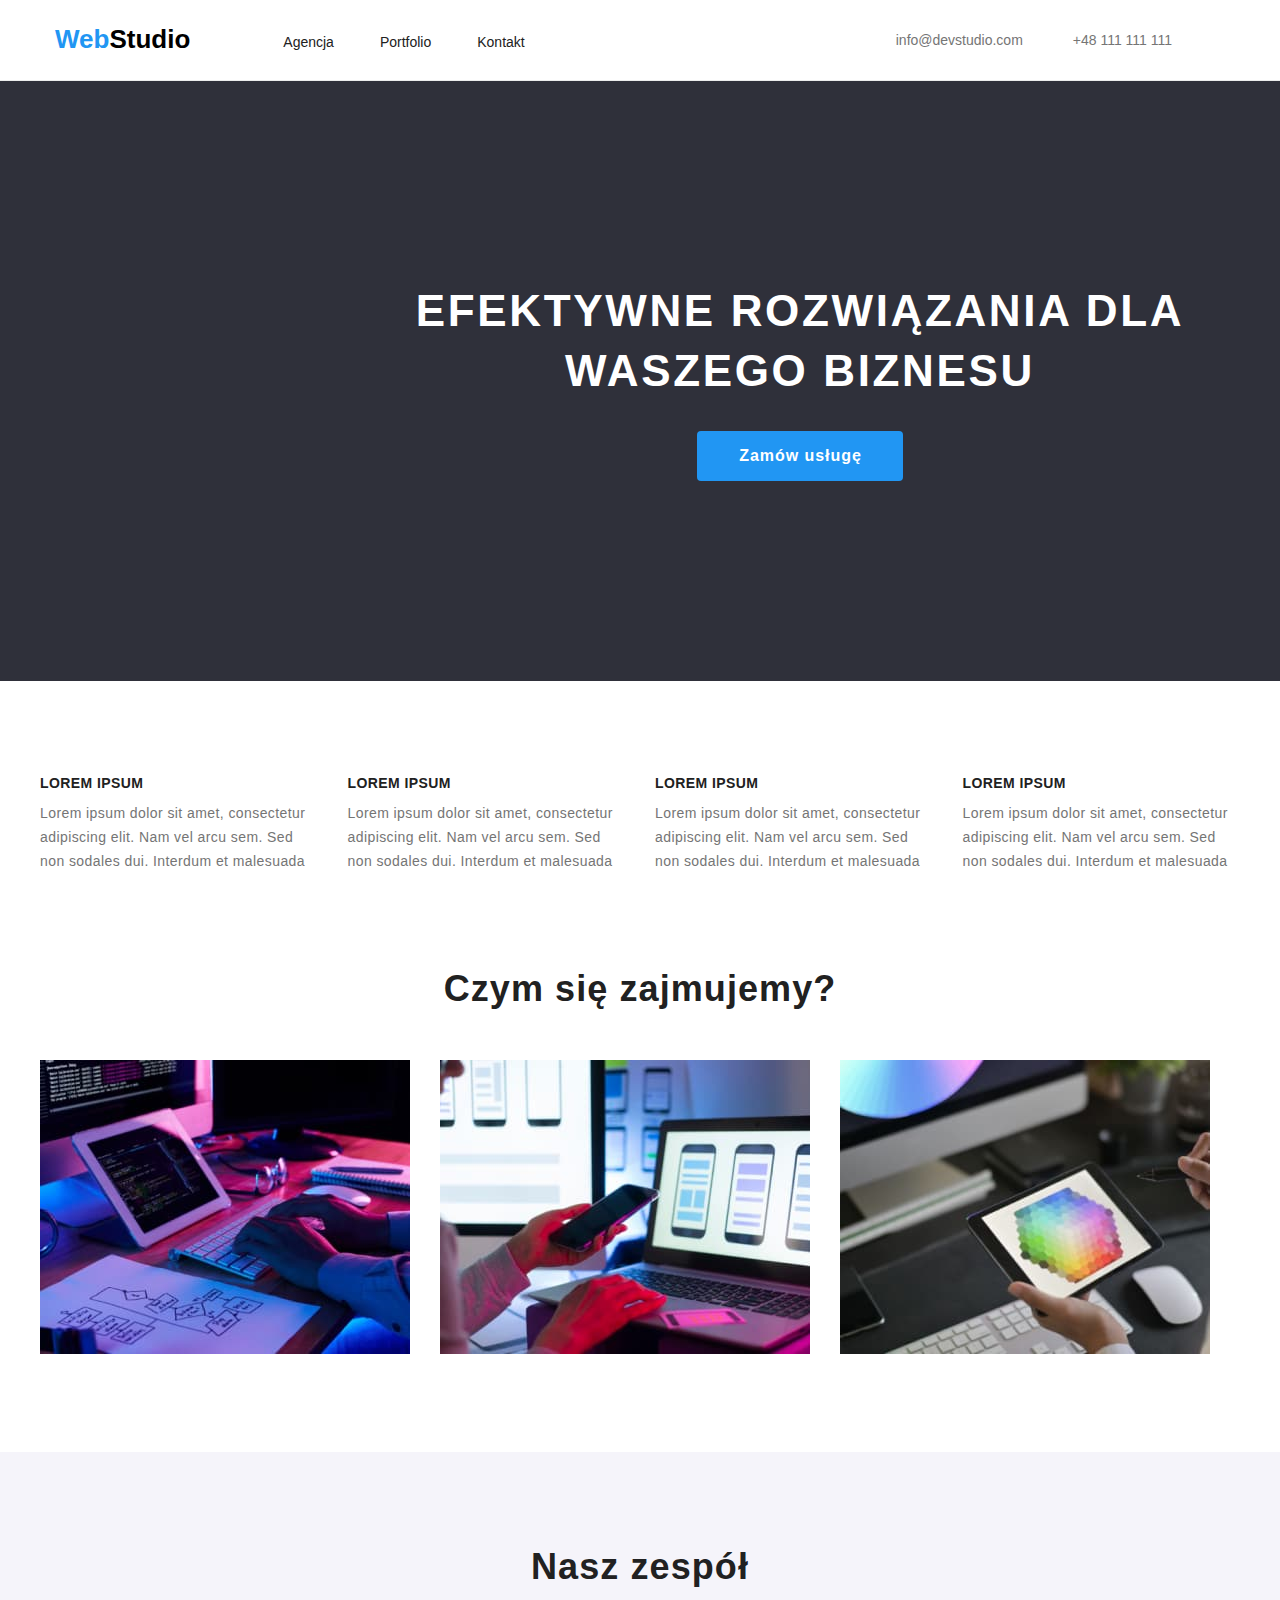
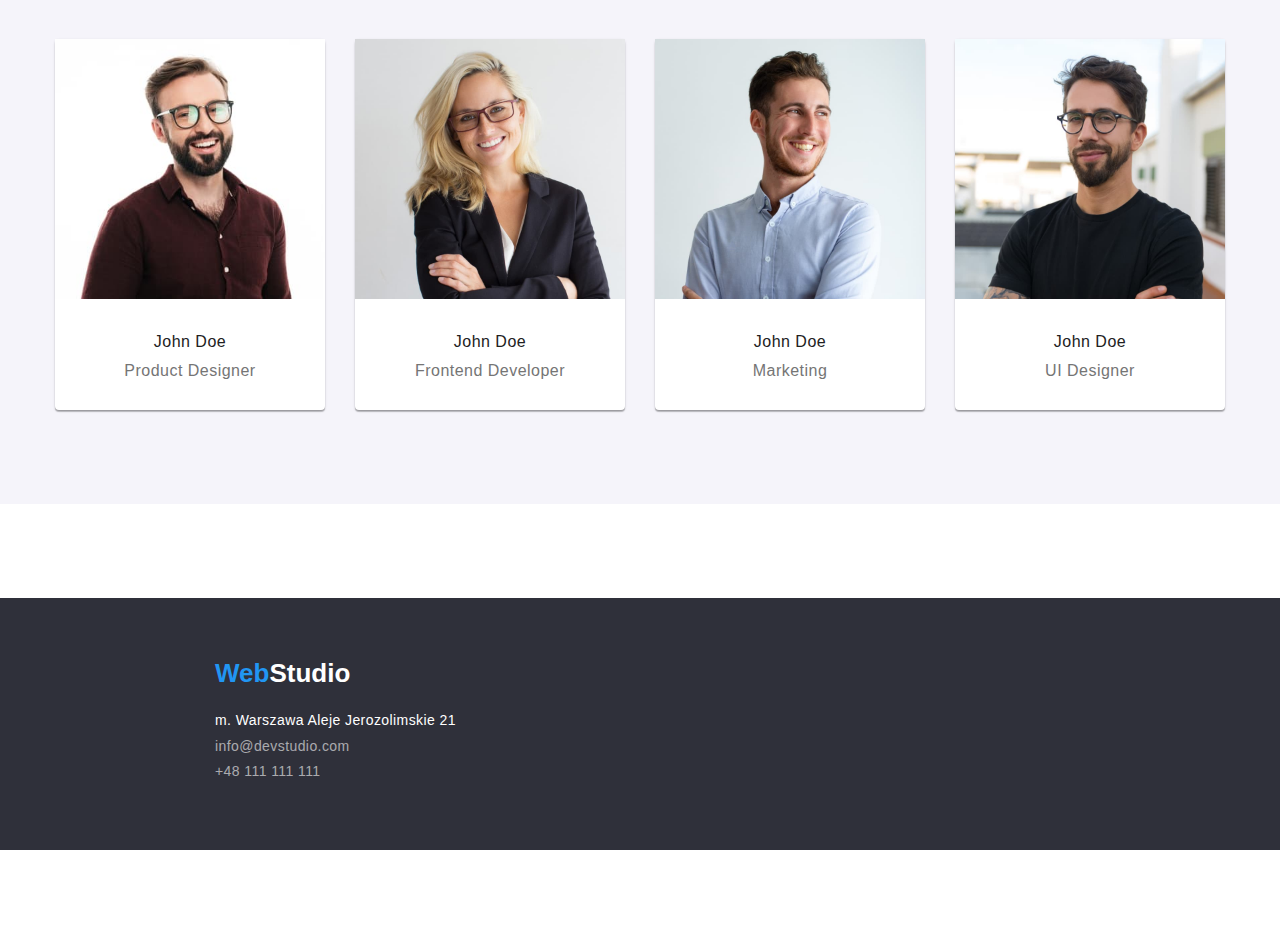
==== commit 13dfd9ae: "last time i hope" ====
--- a/index.html
+++ b/index.html
@@ -15,10 +15,11 @@
     />
   </head>
   <body>
-  
-    <div class="container header">
-      <div>
-        <header class="web-studio">
+
+    <header>
+      <div class="container">
+      <div class="ws">
+        
           <a class="webstudio" href="#"
           ><span class="web">Web</span><span class="studio">Studio</span>
           </a>
@@ -35,7 +36,7 @@
             <li><a class="link nav-header contact" href="#">Kontakt</a></li>
           </ul>
       </div>
-      <div class="mail-phone header">
+      <div class="mail-phone">
           <a class="link contact-header mail" href="mail:info@devstudio.com"
             >info@devstudio.com</a
           >
@@ -43,8 +44,15 @@
             >+48 111 111 111</a
           >
       </div>
+    </div>
     </header>
     </div>
+    </div>
+    
+    
+ 
+    
+    
     
 
     <main>
@@ -117,7 +125,8 @@
         </ul>
       </div>
 
-      <div class="crew-background-color container">
+      <div class="crew-background-color">
+       <div class="container">
         <div class="wrapper ">
         <h2 class="second-h">Nasz zespół</h2>
         <ul class="crew">
@@ -158,7 +167,9 @@
             <p class="company-position">Marketing</p>
           </li>
           </div>
+       
           <div class="people-bcolor">
+          
           <li>
             <img
               src="images/foto_24.jpg"
@@ -173,17 +184,19 @@
         </ul>
         </div>
       </div>
+    </div>
+      
     </main>
 
     <div class="wrapper">
       <footer class="footer-color">
         <div class="container">
-        <a href="#">
+        <a class="web-footer" href="#">
           <span class="web">Web</span><span class="studio-2">Studio</span>
         </a>
         </div>
-        <div>
-        <ul class="address-footer conteiner">
+        <div class="container">
+        <ul class="address-footer">
           <li>
             <address>
               <a
@@ -195,7 +208,7 @@
             </address>
           </li>
           <li>
-            <a class="link info-footer mail-footer" href="mail:info@devstudio.com"
+            <a class="link info-footer" href="mail:info@devstudio.com"
               >info@devstudio.com</a
             >
           </li>
--- a/css/index.css
+++ b/css/index.css
@@ -42,6 +42,10 @@
 
   padding-right: 93px;
 }
+
+.ws {
+  padding-top: 24px;
+}
 .web {
   color: #2196f3;
   font: "Raleway";
@@ -72,10 +76,12 @@
 .navi {
   display: flex;
   padding-left: 0px;
+  padding-top: 32px;
 }
 
 .agency {
   padding-right: 46px;
+  padding-left: 93px;
 }
 
 .portfolio {
@@ -95,24 +101,19 @@
 
 .mail-phone {
   display: flex;
-}
-
-.header {
-  display: flex;
   align-items: center;
-  margin: 0 auto;
+}
+
+.lorem-ipsum {
+  display: flex;
+  gap: 30px;
+  padding-left: 15px;
+  padding-right: 15px;
 }
 
 header {
   border-bottom: 1px solid #ececec;
 }
-.lorem-ipsum {
-  display: flex;
-  gap: 30px;
-  padding-left: 15px;
-  padding-right: 15px;
-}
-
 .what-we-do {
   display: flex;
   gap: 30px;
@@ -238,6 +239,9 @@
   letter-spacing: 0.03em;
 }
 
+.web-footer {
+  padding-top: 60px;
+}
 .mail-footer {
   padding-top: 9px;
   padding-bottom: 9px;
@@ -249,6 +253,7 @@
   color: rgba(255, 255, 255, 0.6);
   letter-spacing: 0.03em;
   display: flex;
+  padding-top: 9px;
 }
 .address-footer {
   padding-top: 20px;
@@ -261,6 +266,9 @@
   line-height: 2;
   color: var(--font-color);
   letter-spacing: 0.06em;
+  padding-top: 20px;
+  padding-bottom: 4px;
+  padding-left: 24px;
 }
 .type-service {
   font-size: 16px;
@@ -268,6 +276,8 @@
   line-height: 1.88;
   color: var(--font-color2);
   letter-spacing: 0.03em;
+  padding-bottom: 20px;
+  padding-left: 24px;
 }
 .link {
   font-size: 14px;
@@ -283,6 +293,33 @@
   letter-spacing: 0.03em;
   border-radius: 4px;
   border-style: none;
+  padding: 6px 22px 6px 22px;
+}
+
+.button-menu {
+  display: flex;
+  gap: 8px;
+  padding-left: 310px;
+  padding-bottom: 50px;
+  padding-top: 94px;
+}
+
+.pictures {
+  display: flex;
+  flex-wrap: wrap;
+  padding-left: 15px;
+  padding-right: 15px;
+  gap: 30px;
+  padding-bottom: 30px;
+}
+.border {
+  border-bottom: 1px solid #eeeeee;
+  border-left: 1px solid #eeeeee;
+  border-right: 1px solid #eeeeee;
+}
+
+.block {
+  display: block;
 }
 
 .button-data:hover {
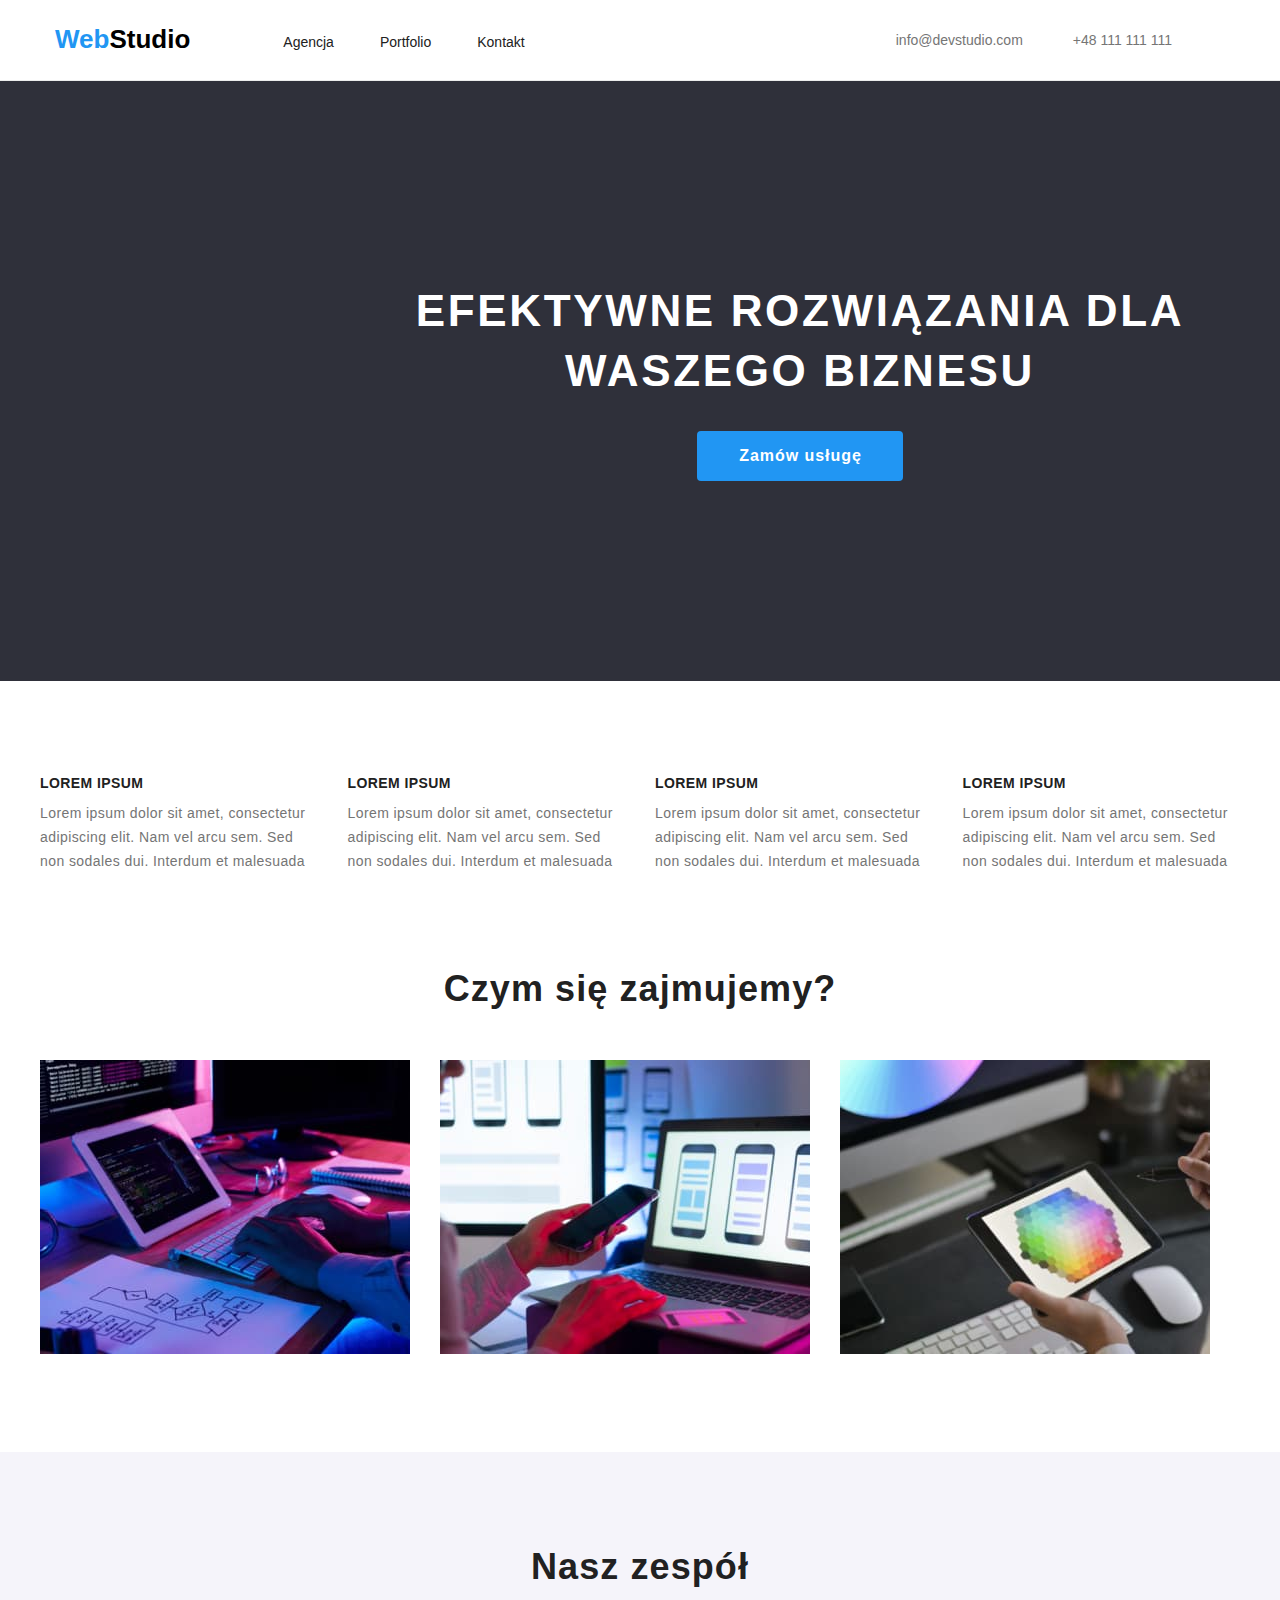
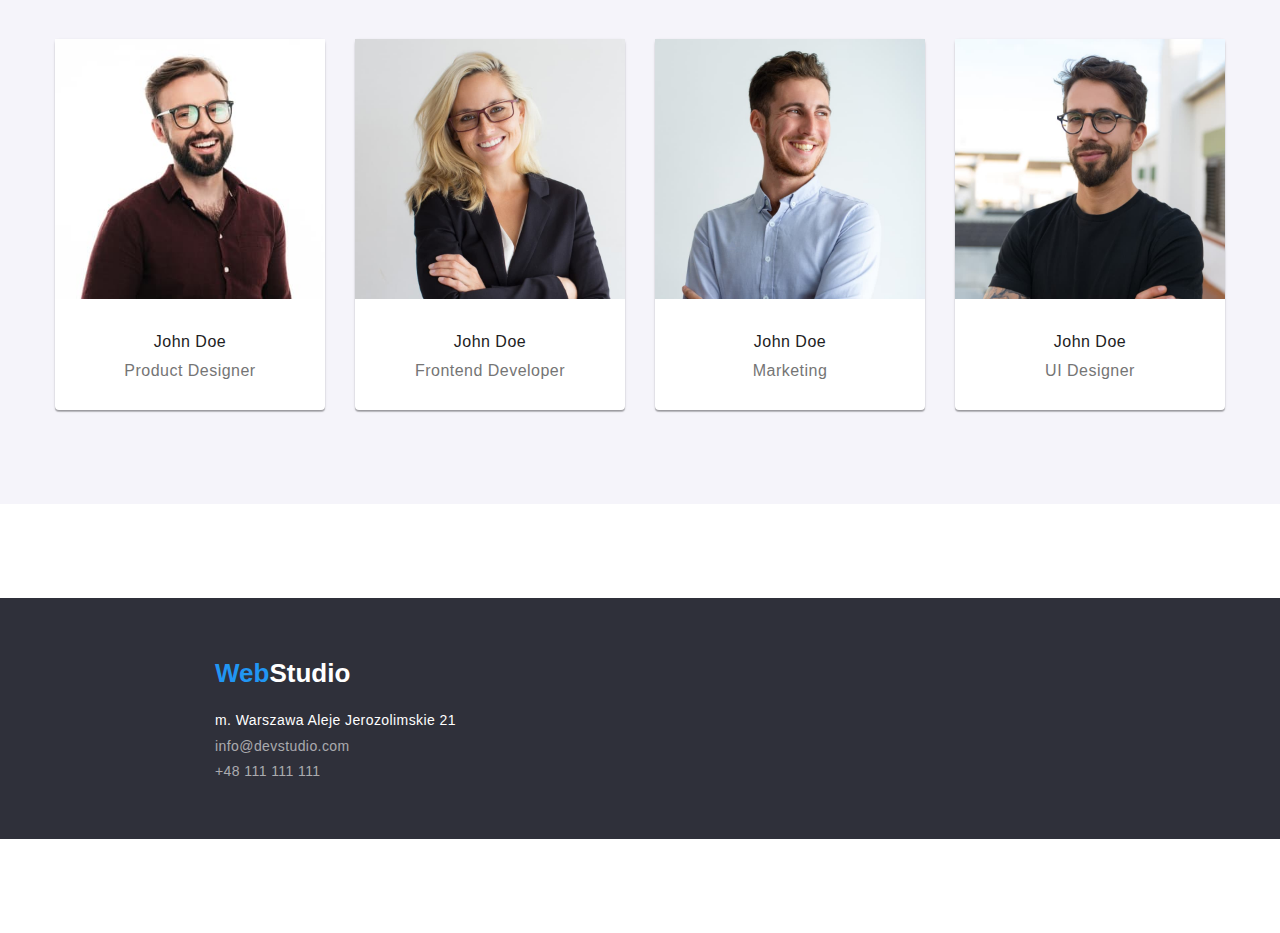
==== commit 1f979bcb: "last one" ====
--- a/index.html
+++ b/index.html
@@ -191,7 +191,7 @@
     <div class="wrapper">
       <footer class="footer-color">
         <div class="container">
-        <a class="web-footer" href="#">
+        <a class="web-footer" href="index.html">
           <span class="web">Web</span><span class="studio-2">Studio</span>
         </a>
         </div>
@@ -208,12 +208,12 @@
             </address>
           </li>
           <li>
-            <a class="link info-footer" href="mail:info@devstudio.com"
+            <a class="link info-footer f-mail" href="mail:info@devstudio.com"
               >info@devstudio.com</a
             >
           </li>
           <li>
-            <a class="link info-footer" href="tel:48111111111"
+            <a class="link info-footer f-phone" href="tel:48111111111"
               >+48 111 111 111</a
             >
           </li>
@@ -224,3 +224,7 @@
     </div>
   </body>
 </html>
+
+
+
+    --- a/css/index.css
+++ b/css/index.css
@@ -52,7 +52,7 @@
   font-size: 26px;
   font-weight: 700;
   line-height: 1.2;
-  padding-left: 15px;
+  margin-left: 15px;
 
   padding-top: 60px;
 }
@@ -80,21 +80,21 @@
 }
 
 .agency {
-  padding-right: 46px;
-  padding-left: 93px;
+  margin-right: 46px;
+  margin-left: 93px;
 }
 
 .portfolio {
-  padding-right: 46px;
+  margin-right: 46px;
 }
 
 .contact {
-  padding-right: 371px;
+  margin-right: 371px;
 }
 
 .phone {
-  padding-left: 50px;
-  padding-right: 27px;
+  margin-left: 50px;
+  margin-right: 27px;
   padding-top: 32px;
   padding-bottom: 32px;
 }
@@ -242,24 +242,30 @@
 .web-footer {
   padding-top: 60px;
 }
-.mail-footer {
+
+.info-footer {
+  font-size: 14px;
+  font-weight: 400;
+  line-height: 1.71;
+  color: rgba(255, 255, 255, 0.6);
+  letter-spacing: 0.03em;
+  display: flex;
+}
+.address-footer {
+  padding-top: 20px;
+  margin-left: 15px;
+}
+
+.f-mail {
   padding-top: 9px;
   padding-bottom: 9px;
-}
-.info-footer {
-  font-size: 14px;
-  font-weight: 400;
-  line-height: 1.71;
-  color: rgba(255, 255, 255, 0.6);
-  letter-spacing: 0.03em;
-  display: flex;
-  padding-top: 9px;
-}
-.address-footer {
-  padding-top: 20px;
-  padding-left: 15px;
-}
-
+  margin-right: 954px;
+}
+
+.f-phone {
+  margin-bottom: 60px;
+  margin-right: 954px;
+}
 .offer {
   font-size: 18px;
   font-weight: 700;
@@ -347,7 +353,6 @@
 .footer-color {
   background-color: var(--second-background-color);
   width: 1600px;
-  height: 252px;
 }
 
 .background-top {
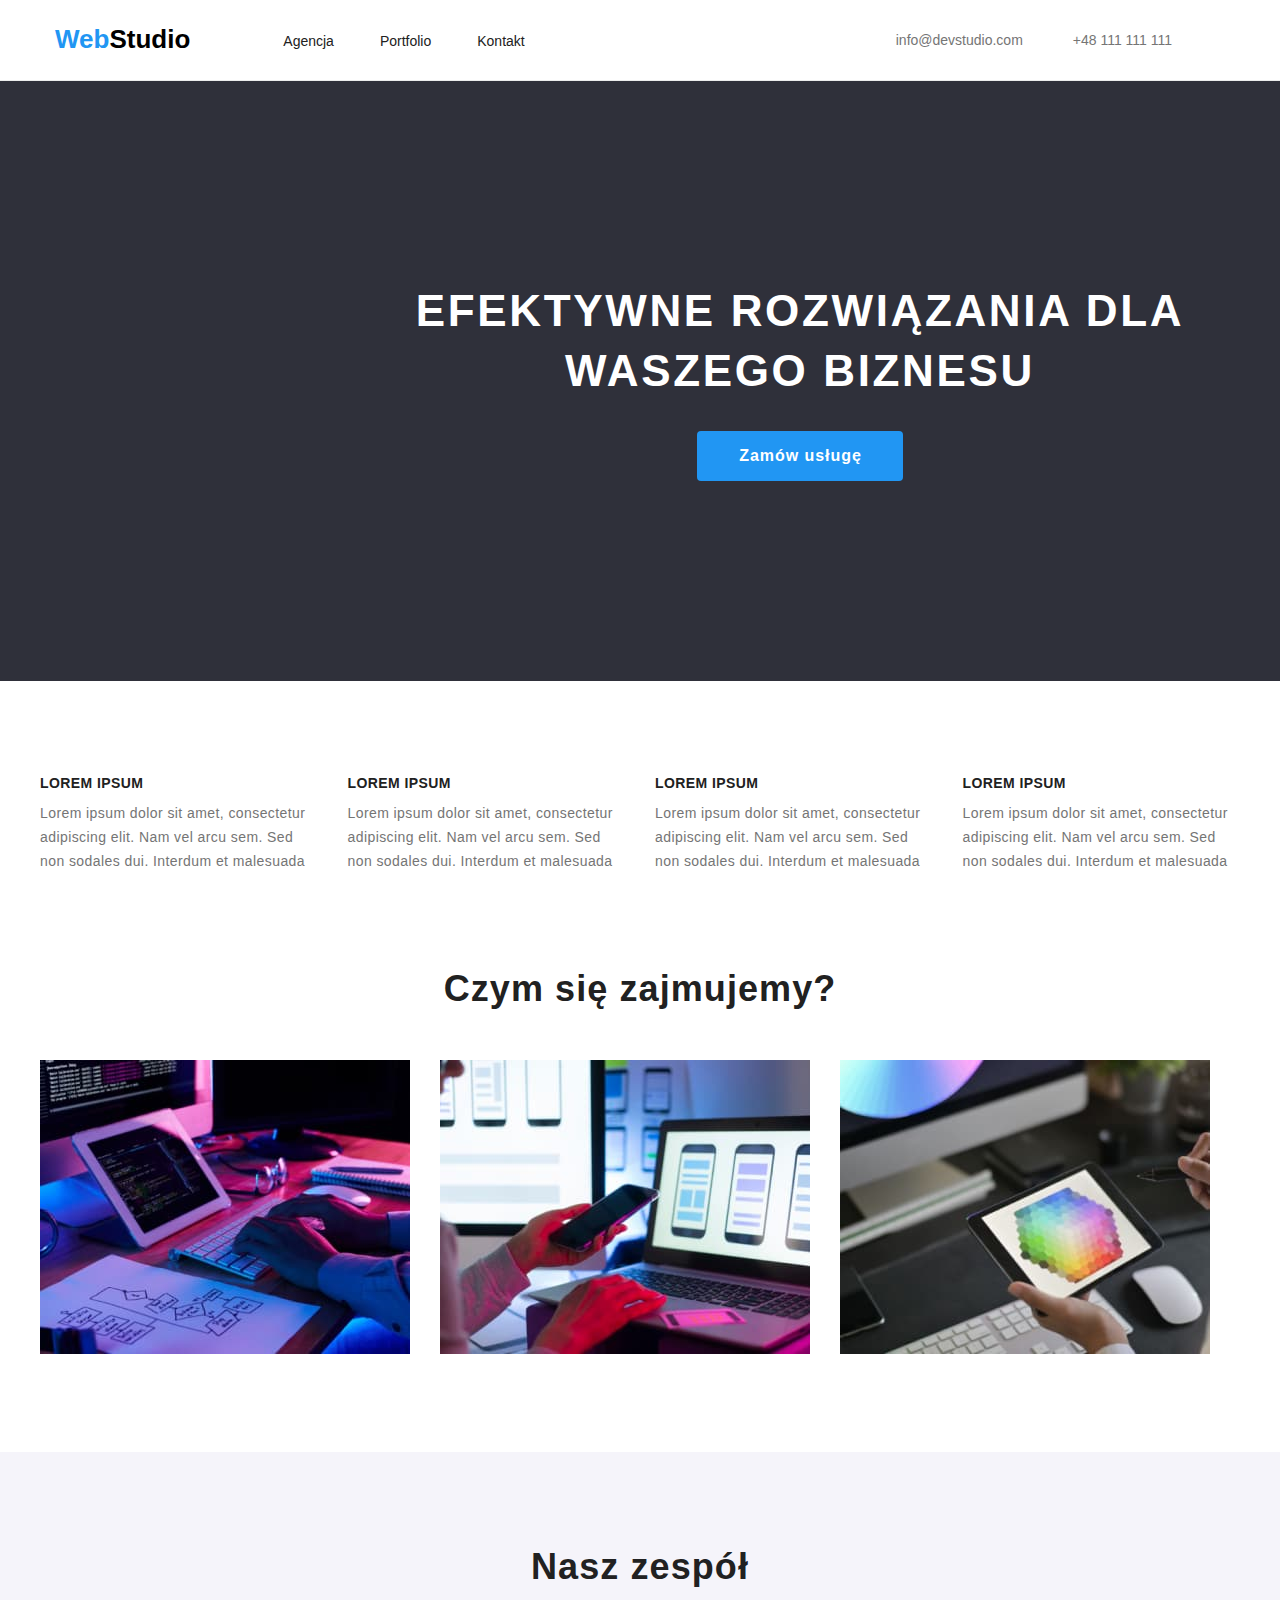
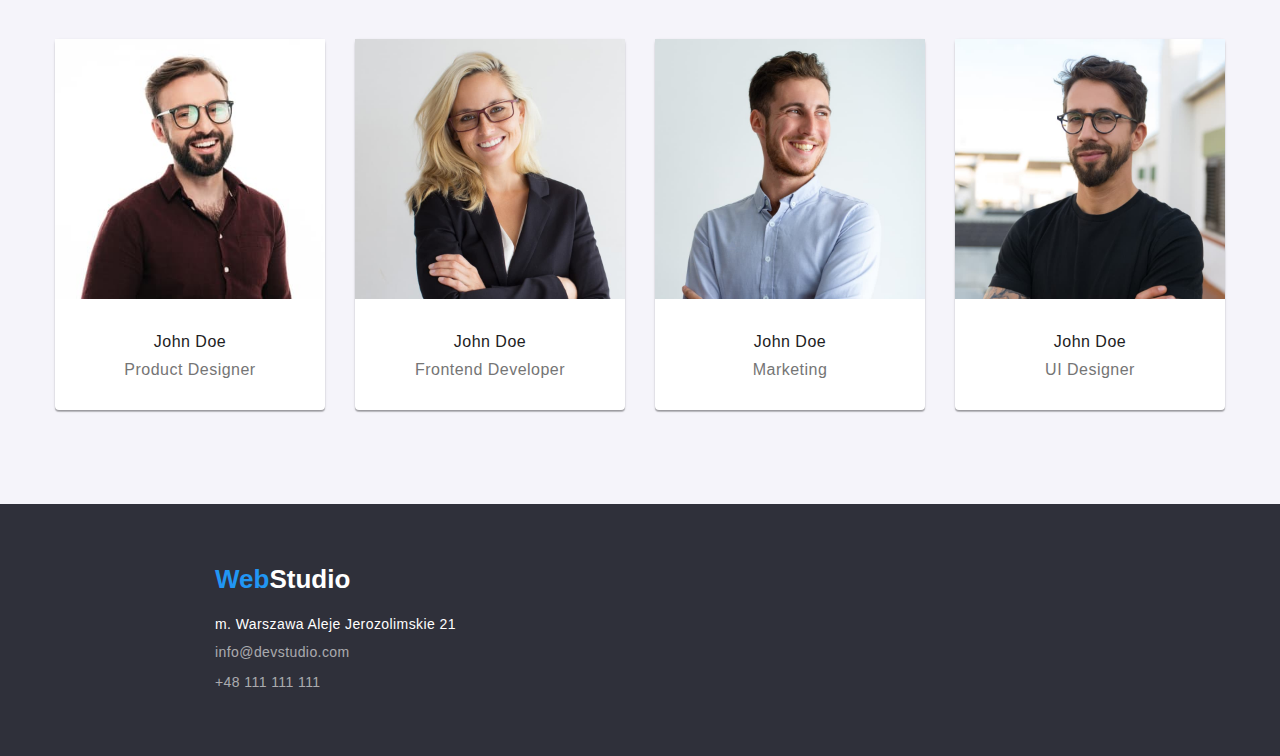
==== commit 897aa655: "footer vol 2" ====
--- a/index.html
+++ b/index.html
@@ -188,7 +188,7 @@
       
     </main>
 
-    <div class="wrapper">
+    <div>
       <footer class="footer-color">
         <div class="container">
         <a class="web-footer" href="index.html">
--- a/css/index.css
+++ b/css/index.css
@@ -6,7 +6,7 @@
   font-family: "Roboto", sans-serif;
   font-size: 16px;
   font-weight: 700;
-  line-height: 1.2;
+
   background-color: var(--font-color3);
   color: var(--font-color);
 }
@@ -53,8 +53,6 @@
   font-weight: 700;
   line-height: 1.2;
   margin-left: 15px;
-
-  padding-top: 60px;
 }
 .studio {
   color: var(--font-studio);
@@ -70,7 +68,7 @@
   font-size: 26px;
   font-weight: 700;
   line-height: 1.2;
-  padding-top: 60px;
+  margin-top: 60px;
 }
 
 .navi {
@@ -233,20 +231,20 @@
 .address {
   font-size: 14px;
   font-weight: 400;
-  line-height: 1.71;
+  line-height: 1.2px;
   color: var(--font-color3);
   font-style: normal;
   letter-spacing: 0.03em;
 }
 
 .web-footer {
-  padding-top: 60px;
+  margin-top: 60px;
 }
 
 .info-footer {
   font-size: 14px;
   font-weight: 400;
-  line-height: 1.71;
+
   color: rgba(255, 255, 255, 0.6);
   letter-spacing: 0.03em;
   display: flex;
@@ -260,11 +258,13 @@
   padding-top: 9px;
   padding-bottom: 9px;
   margin-right: 954px;
+  line-height: 1.5;
 }
 
 .f-phone {
   margin-bottom: 60px;
   margin-right: 954px;
+  line-height: 1.5;
 }
 .offer {
   font-size: 18px;
@@ -288,7 +288,6 @@
 .link {
   font-size: 14px;
   font-weight: 500;
-  line-height: 1.17;
 }
 
 .button-data {
@@ -353,6 +352,7 @@
 .footer-color {
   background-color: var(--second-background-color);
   width: 1600px;
+  height: 252px;
 }
 
 .background-top {
